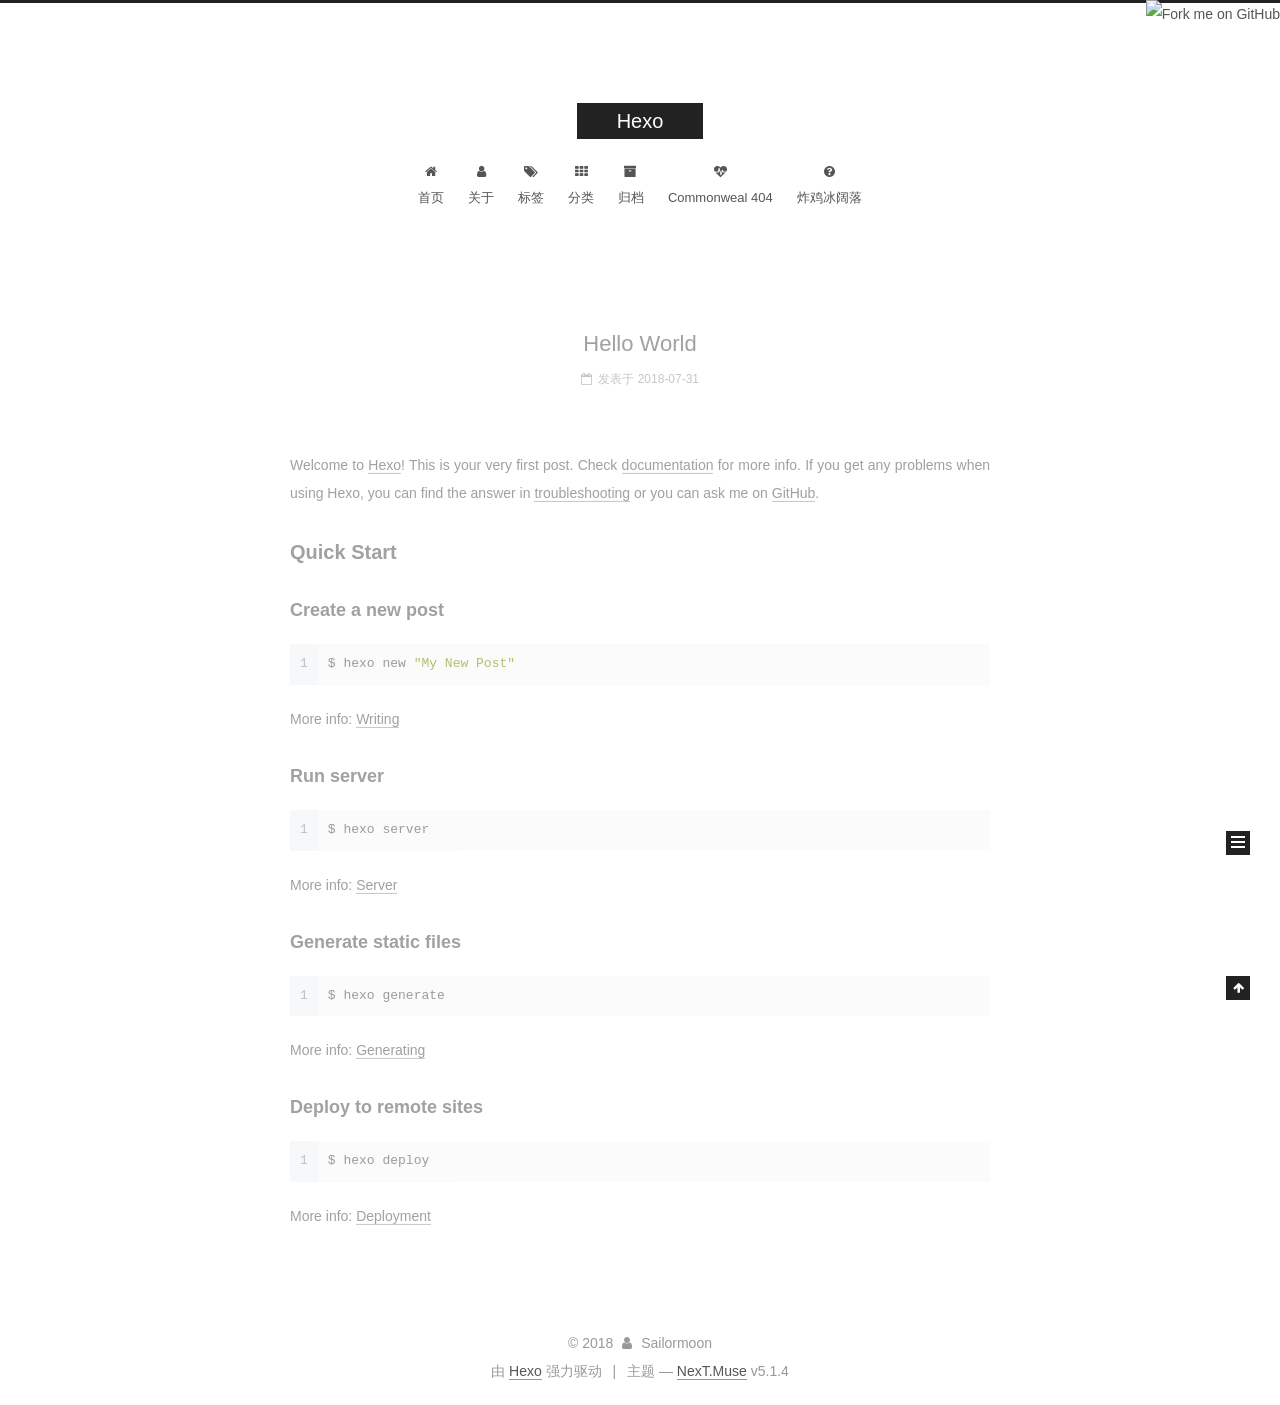
==== index.html @ 0d3f16ea "hexo deploy" ====
<!DOCTYPE html>



  


<html class="theme-next muse use-motion" lang="zh-Hans">
<head>
  <meta charset="UTF-8"/>
<meta http-equiv="X-UA-Compatible" content="IE=edge" />
<meta name="viewport" content="width=device-width, initial-scale=1, maximum-scale=1"/>
<meta name="theme-color" content="#222">









<meta http-equiv="Cache-Control" content="no-transform" />
<meta http-equiv="Cache-Control" content="no-siteapp" />
















  
  
  <link href="/lib/fancybox/source/jquery.fancybox.css?v=2.1.5" rel="stylesheet" type="text/css" />







<link href="/lib/font-awesome/css/font-awesome.min.css?v=4.6.2" rel="stylesheet" type="text/css" />

<link href="/css/main.css?v=5.1.4" rel="stylesheet" type="text/css" />


  <link rel="apple-touch-icon" sizes="180x180" href="/images/apple-touch-icon-next.png?v=5.1.4">


  <link rel="icon" type="image/png" sizes="32x32" href="/images/favicon-32x32-next.png?v=5.1.4">


  <link rel="icon" type="image/png" sizes="16x16" href="/images/favicon-16x16-next.png?v=5.1.4">


  <link rel="mask-icon" href="/images/logo.svg?v=5.1.4" color="#222">





  <meta name="keywords" content="Hexo, NexT" />










<meta property="og:type" content="website">
<meta property="og:title" content="Hexo">
<meta property="og:url" content="http://yoursite.com/index.html">
<meta property="og:site_name" content="Hexo">
<meta property="og:locale" content="zh-Hans">
<meta name="twitter:card" content="summary">
<meta name="twitter:title" content="Hexo">



<script type="text/javascript" id="hexo.configurations">
  var NexT = window.NexT || {};
  var CONFIG = {
    root: '/',
    scheme: 'Muse',
    version: '5.1.4',
    sidebar: {"position":"right","display":"post","offset":12,"b2t":false,"scrollpercent":false,"onmobile":false},
    fancybox: true,
    tabs: true,
    motion: {"enable":true,"async":false,"transition":{"post_block":"fadeIn","post_header":"slideDownIn","post_body":"slideDownIn","coll_header":"slideLeftIn","sidebar":"slideUpIn"}},
    duoshuo: {
      userId: '0',
      author: '博主'
    },
    algolia: {
      applicationID: '',
      apiKey: '',
      indexName: '',
      hits: {"per_page":10},
      labels: {"input_placeholder":"Search for Posts","hits_empty":"We didn't find any results for the search: ${query}","hits_stats":"${hits} results found in ${time} ms"}
    }
  };
</script>



  <link rel="canonical" href="http://yoursite.com/"/>





  <title>Hexo</title>
  








</head>

<body itemscope itemtype="http://schema.org/WebPage" lang="zh-Hans">

  
  
    
  

  <div class="container sidebar-position-right 
  page-home">
    <div class="headband"></div>
	<a href="Sailormoonin.github.io"><img style="position: absolute; top: 0; right: 0; border: 0;" 
	src="https://s3.amazonaws.com/github/ribbons/forkme_right_red_aa0000.png" alt="Fork me on GitHub"></a>

    <header id="header" class="header" itemscope itemtype="http://schema.org/WPHeader">
      <div class="header-inner"><div class="site-brand-wrapper">
  <div class="site-meta ">
    

    <div class="custom-logo-site-title">
      <a href="/"  class="brand" rel="start">
        <span class="logo-line-before"><i></i></span>
        <span class="site-title">Hexo</span>
        <span class="logo-line-after"><i></i></span>
      </a>
    </div>
      
        <p class="site-subtitle"></p>
      
  </div>

  <div class="site-nav-toggle">
    <button>
      <span class="btn-bar"></span>
      <span class="btn-bar"></span>
      <span class="btn-bar"></span>
    </button>
  </div>
</div>

<nav class="site-nav">
  

  
    <ul id="menu" class="menu">
      
        
        <li class="menu-item menu-item-home">
          <a href="/" rel="section">
            
              <i class="menu-item-icon fa fa-fw fa-home"></i> <br />
            
            首页
          </a>
        </li>
      
        
        <li class="menu-item menu-item-about">
          <a href="/about/" rel="section">
            
              <i class="menu-item-icon fa fa-fw fa-user"></i> <br />
            
            关于
          </a>
        </li>
      
        
        <li class="menu-item menu-item-tags">
          <a href="/tags/" rel="section">
            
              <i class="menu-item-icon fa fa-fw fa-tags"></i> <br />
            
            标签
          </a>
        </li>
      
        
        <li class="menu-item menu-item-categories">
          <a href="/categories/" rel="section">
            
              <i class="menu-item-icon fa fa-fw fa-th"></i> <br />
            
            分类
          </a>
        </li>
      
        
        <li class="menu-item menu-item-archives">
          <a href="/archives/" rel="section">
            
              <i class="menu-item-icon fa fa-fw fa-archive"></i> <br />
            
            归档
          </a>
        </li>
      
        
        <li class="menu-item menu-item-commonweal">
          <a href="/404/" rel="section">
            
              <i class="menu-item-icon fa fa-fw fa-heartbeat"></i> <br />
            
            Commonweal 404
          </a>
        </li>
      
        
        <li class="menu-item menu-item-something-fun">
          <a href="/something fun" rel="section">
            
              <i class="menu-item-icon fa fa-fw fa-question-circle"></i> <br />
            
            炸鸡冰阔落
          </a>
        </li>
      

      
    </ul>
  

  
</nav>



 </div>
    </header>

    <main id="main" class="main">
      <div class="main-inner">
        <div class="content-wrap">
          <div id="content" class="content">
            
  <section id="posts" class="posts-expand">
    
      

  

  
  
  

  <article class="post post-type-normal" itemscope itemtype="http://schema.org/Article">
  
  
  
  <div class="post-block">
    <link itemprop="mainEntityOfPage" href="http://yoursite.com/2018/07/31/hello-world/">

    <span hidden itemprop="author" itemscope itemtype="http://schema.org/Person">
      <meta itemprop="name" content="Sailormoon">
      <meta itemprop="description" content="">
      <meta itemprop="image" content="/images/20180731161547.jpg">
    </span>

    <span hidden itemprop="publisher" itemscope itemtype="http://schema.org/Organization">
      <meta itemprop="name" content="Hexo">
    </span>

    
      <header class="post-header">

        
        
          <h1 class="post-title" itemprop="name headline">
                
                <a class="post-title-link" href="/2018/07/31/hello-world/" itemprop="url">Hello World</a></h1>
        

        <div class="post-meta">
          <span class="post-time">
            
              <span class="post-meta-item-icon">
                <i class="fa fa-calendar-o"></i>
              </span>
              
                <span class="post-meta-item-text">发表于</span>
              
              <time title="创建于" itemprop="dateCreated datePublished" datetime="2018-07-31T10:09:11+08:00">
                2018-07-31
              </time>
            

            

            
          </span>

          

          
            
          

          
          

          

          

          

        </div>
      </header>
    

    
    
    
    <div class="post-body" itemprop="articleBody">

      
      

      
        
          
            <p>Welcome to <a href="https://hexo.io/" target="_blank" rel="noopener">Hexo</a>! This is your very first post. Check <a href="https://hexo.io/docs/" target="_blank" rel="noopener">documentation</a> for more info. If you get any problems when using Hexo, you can find the answer in <a href="https://hexo.io/docs/troubleshooting.html" target="_blank" rel="noopener">troubleshooting</a> or you can ask me on <a href="https://github.com/hexojs/hexo/issues" target="_blank" rel="noopener">GitHub</a>.</p>
<h2 id="Quick-Start"><a href="#Quick-Start" class="headerlink" title="Quick Start"></a>Quick Start</h2><h3 id="Create-a-new-post"><a href="#Create-a-new-post" class="headerlink" title="Create a new post"></a>Create a new post</h3><figure class="highlight bash"><table><tr><td class="gutter"><pre><span class="line">1</span><br></pre></td><td class="code"><pre><span class="line">$ hexo new <span class="string">"My New Post"</span></span><br></pre></td></tr></table></figure>
<p>More info: <a href="https://hexo.io/docs/writing.html" target="_blank" rel="noopener">Writing</a></p>
<h3 id="Run-server"><a href="#Run-server" class="headerlink" title="Run server"></a>Run server</h3><figure class="highlight bash"><table><tr><td class="gutter"><pre><span class="line">1</span><br></pre></td><td class="code"><pre><span class="line">$ hexo server</span><br></pre></td></tr></table></figure>
<p>More info: <a href="https://hexo.io/docs/server.html" target="_blank" rel="noopener">Server</a></p>
<h3 id="Generate-static-files"><a href="#Generate-static-files" class="headerlink" title="Generate static files"></a>Generate static files</h3><figure class="highlight bash"><table><tr><td class="gutter"><pre><span class="line">1</span><br></pre></td><td class="code"><pre><span class="line">$ hexo generate</span><br></pre></td></tr></table></figure>
<p>More info: <a href="https://hexo.io/docs/generating.html" target="_blank" rel="noopener">Generating</a></p>
<h3 id="Deploy-to-remote-sites"><a href="#Deploy-to-remote-sites" class="headerlink" title="Deploy to remote sites"></a>Deploy to remote sites</h3><figure class="highlight bash"><table><tr><td class="gutter"><pre><span class="line">1</span><br></pre></td><td class="code"><pre><span class="line">$ hexo deploy</span><br></pre></td></tr></table></figure>
<p>More info: <a href="https://hexo.io/docs/deployment.html" target="_blank" rel="noopener">Deployment</a></p>

          
        
      
    </div>
    
    
    

    

    

    

    <footer class="post-footer">
      

      

      

      
      
        <div class="post-eof"></div>
      
    </footer>
  </div>
  
  
  
  </article>


    
  </section>

  


          </div>
          


          

        </div>
        
          
  
  <div class="sidebar-toggle">
    <div class="sidebar-toggle-line-wrap">
      <span class="sidebar-toggle-line sidebar-toggle-line-first"></span>
      <span class="sidebar-toggle-line sidebar-toggle-line-middle"></span>
      <span class="sidebar-toggle-line sidebar-toggle-line-last"></span>
    </div>
  </div>

  <aside id="sidebar" class="sidebar">
    
    <div class="sidebar-inner">

      

      

      <section class="site-overview-wrap sidebar-panel sidebar-panel-active">
        <div class="site-overview">
          <div class="site-author motion-element" itemprop="author" itemscope itemtype="http://schema.org/Person">
            
              <img class="site-author-image" itemprop="image"
                src="/images/20180731161547.jpg"
                alt="Sailormoon" />
            
              <p class="site-author-name" itemprop="name">Sailormoon</p>
              <p class="site-description motion-element" itemprop="description"></p>
          </div>

          <nav class="site-state motion-element">

            
              <div class="site-state-item site-state-posts">
              
                <a href="/archives/">
              
                  <span class="site-state-item-count">1</span>
                  <span class="site-state-item-name">日志</span>
                </a>
              </div>
            

            

            

          </nav>

          

          

          
          

          
          

          

        </div>
      </section>

      

      

    </div>
  </aside>


        
      </div>
    </main>

    <footer id="footer" class="footer">
      <div class="footer-inner">
        <div class="copyright">&copy; <span itemprop="copyrightYear">2018</span>
  <span class="with-love">
    <i class="fa fa-user"></i>
  </span>
  <span class="author" itemprop="copyrightHolder">Sailormoon</span>

  
</div>


  <div class="powered-by">由 <a class="theme-link" target="_blank" href="https://hexo.io">Hexo</a> 强力驱动</div>



  <span class="post-meta-divider">|</span>



  <div class="theme-info">主题 &mdash; <a class="theme-link" target="_blank" href="https://github.com/iissnan/hexo-theme-next">NexT.Muse</a> v5.1.4</div>




        







        
      </div>
    </footer>

    
      <div class="back-to-top">
        <i class="fa fa-arrow-up"></i>
        
      </div>
    

    

  </div>

  

<script type="text/javascript">
  if (Object.prototype.toString.call(window.Promise) !== '[object Function]') {
    window.Promise = null;
  }
</script>









  












  
  
    <script type="text/javascript" src="/lib/jquery/index.js?v=2.1.3"></script>
  

  
  
    <script type="text/javascript" src="/lib/fastclick/lib/fastclick.min.js?v=1.0.6"></script>
  

  
  
    <script type="text/javascript" src="/lib/jquery_lazyload/jquery.lazyload.js?v=1.9.7"></script>
  

  
  
    <script type="text/javascript" src="/lib/velocity/velocity.min.js?v=1.2.1"></script>
  

  
  
    <script type="text/javascript" src="/lib/velocity/velocity.ui.min.js?v=1.2.1"></script>
  

  
  
    <script type="text/javascript" src="/lib/fancybox/source/jquery.fancybox.pack.js?v=2.1.5"></script>
  


  


  <script type="text/javascript" src="/js/src/utils.js?v=5.1.4"></script>

  <script type="text/javascript" src="/js/src/motion.js?v=5.1.4"></script>



  
  

  

  


  <script type="text/javascript" src="/js/src/bootstrap.js?v=5.1.4"></script>



  


  




	





  





  












  





  

  

  

  
  

  

  

  

</body>
</html>
---- css/main.css ----
/* normalize.css v3.0.2 | MIT License | git.io/normalize */
html {
  font-family: sans-serif; /* 1 */
  -ms-text-size-adjust: 100%; /* 2 */
  -webkit-text-size-adjust: 100%; /* 2 */
}
body {
  margin: 0;
}
article,
aside,
details,
figcaption,
figure,
footer,
header,
hgroup,
main,
menu,
nav,
section,
summary {
  display: block;
}
audio,
canvas,
progress,
video {
  display: inline-block; /* 1 */
  vertical-align: baseline; /* 2 */
}
audio:not([controls]) {
  display: none;
  height: 0;
}
[hidden],
template {
  display: none;
}
a {
  background-color: transparent;
}
a:active,
a:hover {
  outline: 0;
}
abbr[title] {
  border-bottom: 1px dotted;
}
b,
strong {
  font-weight: bold;
}
dfn {
  font-style: italic;
}
h1 {
  font-size: 2em;
  margin: 0.67em 0;
}
mark {
  background: #ff0;
  color: #000;
}
small {
  font-size: 80%;
}
sub,
sup {
  font-size: 75%;
  line-height: 0;
  position: relative;
  vertical-align: baseline;
}
sup {
  top: -0.5em;
}
sub {
  bottom: -0.25em;
}
img {
  border: 0;
}
svg:not(:root) {
  overflow: hidden;
}
figure {
  margin: 1em 40px;
}
hr {
  -moz-box-sizing: content-box;
  box-sizing: content-box;
  height: 0;
}
pre {
  overflow: auto;
}
code,
kbd,
pre,
samp {
  font-family: monospace, monospace;
  font-size: 1em;
}
button,
input,
optgroup,
select,
textarea {
  color: inherit; /* 1 */
  font: inherit; /* 2 */
  margin: 0; /* 3 */
}
button {
  overflow: visible;
}
button,
select {
  text-transform: none;
}
button,
html input[type="button"],
input[type="reset"],
input[type="submit"] {
  -webkit-appearance: button; /* 2 */
  cursor: pointer; /* 3 */
}
button[disabled],
html input[disabled] {
  cursor: default;
}
button::-moz-focus-inner,
input::-moz-focus-inner {
  border: 0;
  padding: 0;
}
input {
  line-height: normal;
}
input[type="checkbox"],
input[type="radio"] {
  box-sizing: border-box; /* 1 */
  padding: 0; /* 2 */
}
input[type="number"]::-webkit-inner-spin-button,
input[type="number"]::-webkit-outer-spin-button {
  height: auto;
}
input[type="search"] {
  -webkit-appearance: textfield; /* 1 */
  -moz-box-sizing: content-box;
  -webkit-box-sizing: content-box; /* 2 */
  box-sizing: content-box;
}
input[type="search"]::-webkit-search-cancel-button,
input[type="search"]::-webkit-search-decoration {
  -webkit-appearance: none;
}
fieldset {
  border: 1px solid #c0c0c0;
  margin: 0 2px;
  padding: 0.35em 0.625em 0.75em;
}
legend {
  border: 0; /* 1 */
  padding: 0; /* 2 */
}
textarea {
  overflow: auto;
}
optgroup {
  font-weight: bold;
}
table {
  border-collapse: collapse;
  border-spacing: 0;
}
td,
th {
  padding: 0;
}
::selection {
  background: #262a30;
  color: #fff;
}
body {
  position: relative;
  font-family: 'Lato', "PingFang SC", "Microsoft YaHei", sans-serif;
  font-size: 14px;
  line-height: 2;
  color: #555;
  background: #fff;
}
@media (max-width: 767px) {
  body {
    padding-right: 0 !important;
  }
}
@media (min-width: 768px) and (max-width: 991px) {
  body {
    padding-right: 0 !important;
  }
}
@media (min-width: 1600px) {
  body {
    font-size: 16px;
  }
}
h1,
h2,
h3,
h4,
h5,
h6 {
  margin: 0;
  padding: 0;
  font-weight: bold;
  line-height: 1.5;
  font-family: 'Lato', "PingFang SC", "Microsoft YaHei", sans-serif;
}
h2,
h3,
h4,
h5,
h6 {
  margin: 20px 0 15px;
}
h1 {
  font-size: 22px;
}
@media (max-width: 767px) {
  h1 {
    font-size: 18px;
  }
}
h2 {
  font-size: 20px;
}
@media (max-width: 767px) {
  h2 {
    font-size: 16px;
  }
}
h3 {
  font-size: 18px;
}
@media (max-width: 767px) {
  h3 {
    font-size: 14px;
  }
}
h4 {
  font-size: 16px;
}
@media (max-width: 767px) {
  h4 {
    font-size: 12px;
  }
}
h5 {
  font-size: 14px;
}
@media (max-width: 767px) {
  h5 {
    font-size: 10px;
  }
}
h6 {
  font-size: 12px;
}
@media (max-width: 767px) {
  h6 {
    font-size: 8px;
  }
}
p {
  margin: 0 0 20px 0;
}
a {
  color: #555;
  text-decoration: none;
  outline: none;
  border-bottom: 1px solid #999;
  word-wrap: break-word;
}
a:hover {
  color: #222;
  border-bottom-color: #222;
}
blockquote {
  margin: 0;
  padding: 0;
}
img {
  display: block;
  margin: auto;
  max-width: 100%;
  height: auto;
}
hr {
  margin: 40px 0;
  height: 3px;
  border: none;
  background-color: #ddd;
  background-image: repeating-linear-gradient(-45deg, #fff, #fff 4px, transparent 4px, transparent 8px);
}
blockquote {
  padding: 0 15px;
  color: #666;
  border-left: 4px solid #ddd;
}
blockquote cite::before {
  content: "-";
  padding: 0 5px;
}
dt {
  font-weight: 700;
}
dd {
  margin: 0;
  padding: 0;
}
kbd {
  border: 1px solid #ccc;
  border-radius: 0.2em;
  box-shadow: 0.1em 0.1em 0.2em rgba(0,0,0,0.1);
  background-color: #f9f9f9;
  font-family: inherit;
  background-image: -webkit-linear-gradient(top, #eee, #fff, #eee);
  padding: 0.1em 0.3em;
  white-space: nowrap;
}
.text-left {
  text-align: left;
}
.text-center {
  text-align: center;
}
.text-right {
  text-align: right;
}
.text-justify {
  text-align: justify;
}
.text-nowrap {
  white-space: nowrap;
}
.text-lowercase {
  text-transform: lowercase;
}
.text-uppercase {
  text-transform: uppercase;
}
.text-capitalize {
  text-transform: capitalize;
}
.center-block {
  display: block;
  margin-left: auto;
  margin-right: auto;
}
.clearfix:before,
.clearfix:after {
  content: " ";
  display: table;
}
.clearfix:after {
  clear: both;
}
.pullquote {
  width: 45%;
}
.pullquote.left {
  float: left;
  margin-left: 5px;
  margin-right: 10px;
}
.pullquote.right {
  float: right;
  margin-left: 10px;
  margin-right: 5px;
}
.affix.affix.affix {
  position: fixed;
}
.translation {
  margin-top: -20px;
  font-size: 14px;
  color: #999;
}
.scrollbar-measure {
  width: 100px;
  height: 100px;
  overflow: scroll;
  position: absolute;
  top: -9999px;
}
.use-motion .motion-element {
  opacity: 0;
}
table {
  margin: 20px 0;
  width: 100%;
  border-collapse: collapse;
  border-spacing: 0;
  border: 1px solid #ddd;
  font-size: 14px;
  table-layout: fixed;
  word-wrap: break-all;
}
table>tbody>tr:nth-of-type(odd) {
  background-color: #f9f9f9;
}
table>tbody>tr:hover {
  background-color: #f5f5f5;
}
caption,
th,
td {
  padding: 8px;
  text-align: left;
  vertical-align: middle;
  font-weight: normal;
}
th,
td {
  border-bottom: 3px solid #ddd;
  border-right: 1px solid #eee;
}
th {
  padding-bottom: 10px;
  font-weight: 700;
}
td {
  border-bottom-width: 1px;
}
html,
body {
  height: 100%;
}
.container {
  position: relative;
  min-height: 100%;
}
.header-inner {
  margin: 0 auto;
  padding: 100px 0 70px;
  width: 700px;
}
@media (min-width: 1600px) {
  .container .header-inner {
    width: 900px;
  }
}
.main {
  padding-bottom: 150px;
}
.main-inner {
  margin: 0 auto;
  width: 700px;
}
@media (min-width: 1600px) {
  .container .main-inner {
    width: 900px;
  }
}
.footer {
  position: absolute;
  left: 0;
  bottom: 0;
  width: 100%;
  min-height: 50px;
}
.footer-inner {
  box-sizing: border-box;
  margin: 20px auto;
  width: 700px;
}
@media (min-width: 1600px) {
  .container .footer-inner {
    width: 900px;
  }
}
pre,
.highlight {
  overflow: auto;
  margin: 20px 0;
  padding: 0;
  font-size: 13px;
  color: #4d4d4c;
  background: #f7f7f7;
  line-height: 1.6;
}
pre,
code {
  font-family: consolas, Menlo, "PingFang SC", "Microsoft YaHei", monospace;
}
code {
  padding: 2px 4px;
  word-wrap: break-word;
  color: #555;
  background: #eee;
  border-radius: 3px;
  font-size: 13px;
}
pre {
  padding: 10px;
}
pre code {
  padding: 0;
  color: #4d4d4c;
  background: none;
  text-shadow: none;
}
.highlight {
  border-radius: 1px;
}
.highlight pre {
  border: none;
  margin: 0;
  padding: 10px 0;
}
.highlight table {
  margin: 0;
  width: auto;
  border: none;
}
.highlight td {
  border: none;
  padding: 0;
}
.highlight figcaption {
  font-size: 1em;
  color: #4d4d4c;
  line-height: 1em;
  margin-bottom: 1em;
}
.highlight figcaption:before,
.highlight figcaption:after {
  content: " ";
  display: table;
}
.highlight figcaption:after {
  clear: both;
}
.highlight figcaption a {
  float: right;
  color: #4d4d4c;
}
.highlight figcaption a:hover {
  border-bottom-color: #4d4d4c;
}
.highlight .gutter pre {
  padding-left: 10px;
  padding-right: 10px;
  color: #869194;
  text-align: right;
  background-color: #eff2f3;
}
.highlight .code pre {
  width: 100%;
  padding-left: 10px;
  padding-right: 10px;
  background-color: #f7f7f7;
}
.highlight .line {
  height: 20px;
}
.gutter {
  -webkit-user-select: none;
  -moz-user-select: none;
  -ms-user-select: none;
  user-select: none;
}
.gist table {
  width: auto;
}
.gist table td {
  border: none;
}
pre .deletion {
  background: #fdd;
}
pre .addition {
  background: #dfd;
}
pre .meta {
  color: #8959a8;
}
pre .comment {
  color: #8e908c;
}
pre .variable,
pre .attribute,
pre .tag,
pre .regexp,
pre .ruby .constant,
pre .xml .tag .title,
pre .xml .pi,
pre .xml .doctype,
pre .html .doctype,
pre .css .id,
pre .css .class,
pre .css .pseudo {
  color: #c82829;
}
pre .number,
pre .preprocessor,
pre .built_in,
pre .literal,
pre .params,
pre .constant,
pre .command {
  color: #f5871f;
}
pre .ruby .class .title,
pre .css .rules .attribute,
pre .string,
pre .value,
pre .inheritance,
pre .header,
pre .ruby .symbol,
pre .xml .cdata,
pre .special,
pre .number,
pre .formula {
  color: #718c00;
}
pre .title,
pre .css .hexcolor {
  color: #3e999f;
}
pre .function,
pre .python .decorator,
pre .python .title,
pre .ruby .function .title,
pre .ruby .title .keyword,
pre .perl .sub,
pre .javascript .title,
pre .coffeescript .title {
  color: #4271ae;
}
pre .keyword,
pre .javascript .function {
  color: #8959a8;
}
.full-image.full-image.full-image.full-image {
  border: none;
  max-width: 100%;
  width: auto;
  margin: 20px auto 25px;
}
@media (min-width: 992px) {
  .full-image.full-image.full-image.full-image {
    max-width: none;
    width: 110%;
    margin: 25px -5%;
  }
}
.blockquote-center,
.page-home .post-type-quote blockquote,
.page-post-detail .post-type-quote blockquote {
  position: relative;
  margin: 40px 0;
  padding: 0;
  border-left: none;
  text-align: center;
}
.blockquote-center::before,
.page-home .post-type-quote blockquote::before,
.page-post-detail .post-type-quote blockquote::before,
.blockquote-center::after,
.page-home .post-type-quote blockquote::after,
.page-post-detail .post-type-quote blockquote::after {
  position: absolute;
  content: ' ';
  display: block;
  width: 100%;
  height: 24px;
  opacity: 0.2;
  background-repeat: no-repeat;
  background-position: 0 -6px;
  background-size: 22px 22px;
}
.blockquote-center::before,
.page-home .post-type-quote blockquote::before,
.page-post-detail .post-type-quote blockquote::before {
  top: -20px;
  background-image: url("../images/quote-l.svg");
  border-top: 1px solid #ccc;
}
.blockquote-center::after,
.page-home .post-type-quote blockquote::after,
.page-post-detail .post-type-quote blockquote::after {
  bottom: -20px;
  background-image: url("../images/quote-r.svg");
  border-bottom: 1px solid #ccc;
  background-position: 100% 8px;
}
.blockquote-center p,
.page-home .post-type-quote blockquote p,
.page-post-detail .post-type-quote blockquote p,
.blockquote-center div,
.page-home .post-type-quote blockquote div,
.page-post-detail .post-type-quote blockquote div {
  text-align: center;
}
.post .post-body .group-picture img {
  box-sizing: border-box;
  padding: 0 3px;
  border: none;
}
.post .group-picture-row {
  overflow: hidden;
  margin-top: 6px;
}
.post .group-picture-row:first-child {
  margin-top: 0;
}
.post .group-picture-column {
  float: left;
}
.page-post-detail .post-body .group-picture-column {
  float: none;
  margin-top: 10px;
  width: auto !important;
}
.page-post-detail .post-body .group-picture-column img {
  margin: 0 auto;
}
.page-archive .group-picture-container {
  overflow: hidden;
}
.page-archive .group-picture-row {
  float: left;
}
.page-archive .group-picture-row:first-child {
  margin-top: 6px;
}
.page-archive .group-picture-column {
  max-width: 150px;
  max-height: 150px;
}
.post-body .note {
  position: relative;
  padding: 15px;
  margin-bottom: 20px;
  border: 1px solid #eee;
  border-left-width: 5px;
  border-radius: 3px;
}
.post-body .note h2,
.post-body .note h3,
.post-body .note h4,
.post-body .note h5,
.post-body .note h6 {
  margin-top: 0;
  margin-bottom: 0;
  border-bottom: initial;
  padding-top: 0 !important;
}
.post-body .note p:first-child,
.post-body .note ul:first-child,
.post-body .note ol:first-child,
.post-body .note table:first-child,
.post-body .note pre:first-child,
.post-body .note blockquote:first-child {
  margin-top: 0;
}
.post-body .note p:last-child,
.post-body .note ul:last-child,
.post-body .note ol:last-child,
.post-body .note table:last-child,
.post-body .note pre:last-child,
.post-body .note blockquote:last-child {
  margin-bottom: 0;
}
.post-body .note.default {
  border-left-color: #777;
}
.post-body .note.default h2,
.post-body .note.default h3,
.post-body .note.default h4,
.post-body .note.default h5,
.post-body .note.default h6 {
  color: #777;
}
.post-body .note.primary {
  border-left-color: #6f42c1;
}
.post-body .note.primary h2,
.post-body .note.primary h3,
.post-body .note.primary h4,
.post-body .note.primary h5,
.post-body .note.primary h6 {
  color: #6f42c1;
}
.post-body .note.info {
  border-left-color: #428bca;
}
.post-body .note.info h2,
.post-body .note.info h3,
.post-body .note.info h4,
.post-body .note.info h5,
.post-body .note.info h6 {
  color: #428bca;
}
.post-body .note.success {
  border-left-color: #5cb85c;
}
.post-body .note.success h2,
.post-body .note.success h3,
.post-body .note.success h4,
.post-body .note.success h5,
.post-body .note.success h6 {
  color: #5cb85c;
}
.post-body .note.warning {
  border-left-color: #f0ad4e;
}
.post-body .note.warning h2,
.post-body .note.warning h3,
.post-body .note.warning h4,
.post-body .note.warning h5,
.post-body .note.warning h6 {
  color: #f0ad4e;
}
.post-body .note.danger {
  border-left-color: #d9534f;
}
.post-body .note.danger h2,
.post-body .note.danger h3,
.post-body .note.danger h4,
.post-body .note.danger h5,
.post-body .note.danger h6 {
  color: #d9534f;
}
.post-body .label {
  display: inline;
  padding: 0 2px;
  white-space: nowrap;
}
.post-body .label.default {
  background-color: #f0f0f0;
}
.post-body .label.primary {
  background-color: #efe6f7;
}
.post-body .label.info {
  background-color: #e5f2f8;
}
.post-body .label.success {
  background-color: #e7f4e9;
}
.post-body .label.warning {
  background-color: #fcf6e1;
}
.post-body .label.danger {
  background-color: #fae8eb;
}
.post-body .tabs {
  position: relative;
  display: block;
  margin-bottom: 20px;
  padding-top: 10px;
}
.post-body .tabs ul.nav-tabs {
  margin: 0;
  padding: 0;
  display: flex;
  margin-bottom: -1px;
}
@media (max-width: 413px) {
  .post-body .tabs ul.nav-tabs {
    display: block;
    margin-bottom: 5px;
  }
}
.post-body .tabs ul.nav-tabs li.tab {
  list-style-type: none !important;
  margin: 0 0.25em 0 0;
  border-top: 3px solid transparent;
  border-left: 1px solid transparent;
  border-right: 1px solid transparent;
}
@media (max-width: 413px) {
  .post-body .tabs ul.nav-tabs li.tab {
    margin: initial;
    border-top: 1px solid transparent;
    border-left: 3px solid transparent;
    border-right: 1px solid transparent;
    border-bottom: 1px solid transparent;
  }
}
.post-body .tabs ul.nav-tabs li.tab a {
  outline: 0;
  border-bottom: initial;
  display: block;
  line-height: 1.8em;
  padding: 0.25em 0.75em;
  transition-duration: 0.2s;
  transition-timing-function: ease-out;
  transition-delay: 0s;
}
.post-body .tabs ul.nav-tabs li.tab a i {
  width: 1.285714285714286em;
}
.post-body .tabs ul.nav-tabs li.tab.active {
  border-top: 3px solid #fc6423;
  border-left: 1px solid #ddd;
  border-right: 1px solid #ddd;
  background-color: #fff;
}
@media (max-width: 413px) {
  .post-body .tabs ul.nav-tabs li.tab.active {
    border-top: 1px solid #ddd;
    border-left: 3px solid #fc6423;
    border-right: 1px solid #ddd;
    border-bottom: 1px solid #ddd;
  }
}
.post-body .tabs ul.nav-tabs li.tab.active a {
  cursor: default;
  color: #555;
}
.post-body .tabs .tab-content {
  background-color: #fff;
}
.post-body .tabs .tab-content .tab-pane {
  border: 1px solid #ddd;
  padding: 20px 20px 0 20px;
}
.post-body .tabs .tab-content .tab-pane:not(.active) {
  display: none !important;
}
.post-body .tabs .tab-content .tab-pane.active {
  display: block !important;
}
.btn {
  display: inline-block;
  padding: 0 20px;
  font-size: 14px;
  color: #fff;
  background: #222;
  border: 2px solid #222;
  text-decoration: none;
  border-radius: 0;
  transition-property: background-color;
  transition-duration: 0.2s;
  transition-timing-function: ease-in-out;
  transition-delay: 0s;
  line-height: 2;
}
.btn:hover {
  border-color: #222;
  color: #222;
  background: #fff;
}
.btn +.btn {
  margin: 0 0 8px 8px;
}
.btn .fa-fw {
  width: 1.285714285714286em;
  text-align: left;
}
.btn-bar {
  display: block;
  width: 22px;
  height: 2px;
  background: #555;
  border-radius: 1px;
}
.btn-bar+.btn-bar {
  margin-top: 4px;
}
.pagination {
  margin: 120px 0 40px;
  text-align: center;
  border-top: 1px solid #eee;
}
.page-number-basic,
.pagination .prev,
.pagination .next,
.pagination .page-number,
.pagination .space {
  display: inline-block;
  position: relative;
  top: -1px;
  margin: 0 10px;
  padding: 0 11px;
}
@media (max-width: 767px) {
  .page-number-basic,
  .pagination .prev,
  .pagination .next,
  .pagination .page-number,
  .pagination .space {
    margin: 0 5px;
  }
}
.pagination .prev,
.pagination .next,
.pagination .page-number {
  border-bottom: 0;
  border-top: 1px solid #eee;
  transition-property: border-color;
  transition-duration: 0.2s;
  transition-timing-function: ease-in-out;
  transition-delay: 0s;
}
.pagination .prev:hover,
.pagination .next:hover,
.pagination .page-number:hover {
  border-top-color: #222;
}
.pagination .space {
  padding: 0;
  margin: 0;
}
.pagination .prev {
  margin-left: 0;
}
.pagination .next {
  margin-right: 0;
}
.pagination .page-number.current {
  color: #fff;
  background: #ccc;
  border-top-color: #ccc;
}
@media (max-width: 767px) {
  .pagination {
    border-top: none;
  }
  .pagination .prev,
  .pagination .next,
  .pagination .page-number {
    margin-bottom: 10px;
    border-top: 0;
    border-bottom: 1px solid #eee;
    padding: 0 10px;
  }
  .pagination .prev:hover,
  .pagination .next:hover,
  .pagination .page-number:hover {
    border-bottom-color: #222;
  }
}
.comments {
  margin: 60px 20px 0;
}
.tag-cloud {
  text-align: center;
}
.tag-cloud a {
  display: inline-block;
  margin: 10px;
}
.back-to-top {
  box-sizing: border-box;
  position: fixed;
  bottom: -100px;
  right: 30px;
  z-index: 1050;
  padding: 0 6px;
  width: 24px;
  background: #222;
  font-size: 12px;
  opacity: 1;
  color: #fff;
  cursor: pointer;
  text-align: center;
  -webkit-transform: translateZ(0);
  transition-property: bottom;
  transition-duration: 0.2s;
  transition-timing-function: ease-in-out;
  transition-delay: 0s;
}
@media (min-width: 768px) and (max-width: 991px) {
  .back-to-top {
    display: none !important;
  }
}
@media (max-width: 767px) {
  .back-to-top {
    display: none !important;
  }
}
.back-to-top.back-to-top-on {
  bottom: 19px;
}
.header {
  background: transparent;
}
.header-inner {
  position: relative;
}
.headband {
  height: 3px;
  background: #222;
}
.site-meta {
  margin: 0;
  text-align: center;
}
@media (max-width: 767px) {
  .site-meta {
    text-align: center;
  }
}
.brand {
  position: relative;
  display: inline-block;
  padding: 0 40px;
  color: #fff;
  background: #222;
  border-bottom: none;
}
.brand:hover {
  color: #fff;
}
.logo {
  display: inline-block;
  margin-right: 5px;
  line-height: 36px;
  vertical-align: top;
}
.site-title {
  display: inline-block;
  vertical-align: top;
  line-height: 36px;
  font-size: 20px;
  font-weight: normal;
  font-family: 'Lato', "PingFang SC", "Microsoft YaHei", sans-serif;
}
.site-subtitle {
  margin-top: 10px;
  font-size: 13px;
  color: #999;
}
.use-motion .brand {
  opacity: 0;
}
.use-motion .logo,
.use-motion .site-title,
.use-motion .site-subtitle {
  opacity: 0;
  position: relative;
  top: -10px;
}
.site-nav-toggle {
  display: none;
  position: absolute;
  top: 10px;
  left: 10px;
}
@media (max-width: 767px) {
  .site-nav-toggle {
    display: block;
  }
}
.site-nav-toggle button {
  margin-top: 2px;
  padding: 9px 10px;
  background: transparent;
  border: none;
}
@media (max-width: 767px) {
  .site-nav {
    display: none;
    margin: 0 -10px;
    padding: 0 10px;
    clear: both;
    border-top: 1px solid #ddd;
  }
}
@media (min-width: 768px) and (max-width: 991px) {
  .site-nav {
    display: block !important;
  }
}
@media (min-width: 992px) {
  .site-nav {
    display: block !important;
  }
}
.menu {
  margin-top: 20px;
  padding-left: 0;
  text-align: center;
}
.menu .menu-item {
  display: inline-block;
  margin: 0 10px;
  list-style: none;
}
@media screen and (max-width: 767px) {
  .menu .menu-item {
    margin-top: 10px;
  }
}
.menu .menu-item a {
  display: block;
  font-size: 13px;
  line-height: inherit;
  border-bottom: 1px solid transparent;
  transition-property: border-color;
  transition-duration: 0.2s;
  transition-timing-function: ease-in-out;
  transition-delay: 0s;
}
.menu .menu-item a:hover {
  border-bottom-color: #222;
}
.menu .menu-item .fa {
  margin-right: 5px;
}
.use-motion .menu-item {
  opacity: 0;
}
.post-body {
  font-family: 'Lato', "PingFang SC", "Microsoft YaHei", sans-serif;
}
@media (max-width: 767px) {
  .post-body {
    word-break: break-word;
  }
}
.post-body .fancybox img {
  display: block !important;
  margin: 0 auto;
  cursor: pointer;
  cursor: zoom-in;
  cursor: -webkit-zoom-in;
}
.post-body .image-caption,
.post-body .figure .caption {
  margin: -20px auto 15px;
  text-align: center;
  font-size: 14px;
  color: #999;
  font-weight: bold;
  line-height: 1;
}
.post-sticky-flag {
  display: inline-block;
  font-size: 16px;
  -ms-transform: rotate(30deg);
  -webkit-transform: rotate(30deg);
  -moz-transform: rotate(30deg);
  -ms-transform: rotate(30deg);
  -o-transform: rotate(30deg);
  transform: rotate(30deg);
}
.use-motion .post-block,
.use-motion .pagination,
.use-motion .comments {
  opacity: 0;
}
.use-motion .post-header {
  opacity: 0;
}
.use-motion .post-body {
  opacity: 0;
}
.use-motion .collection-title {
  opacity: 0;
}
.posts-expand {
  padding-top: 40px;
}
@media (max-width: 767px) {
  .posts-expand {
    margin: 0 20px;
  }
  .post-body pre .gutter pre {
    padding-right: 10px;
  }
  .post-body .highlight {
    margin-left: 0px;
    margin-right: 0px;
    padding: 0;
  }
  .post-body .highlight .gutter pre {
    padding-right: 10px;
  }
}
@media (min-width: 992px) {
  .posts-expand .post-body {
    text-align: justify;
  }
}
.posts-expand .post-body h2,
.posts-expand .post-body h3,
.posts-expand .post-body h4,
.posts-expand .post-body h5,
.posts-expand .post-body h6 {
  padding-top: 10px;
}
.posts-expand .post-body h2 .header-anchor,
.posts-expand .post-body h3 .header-anchor,
.posts-expand .post-body h4 .header-anchor,
.posts-expand .post-body h5 .header-anchor,
.posts-expand .post-body h6 .header-anchor {
  float: right;
  margin-left: 10px;
  color: #ccc;
  border-bottom-style: none;
  visibility: hidden;
}
.posts-expand .post-body h2 .header-anchor:hover,
.posts-expand .post-body h3 .header-anchor:hover,
.posts-expand .post-body h4 .header-anchor:hover,
.posts-expand .post-body h5 .header-anchor:hover,
.posts-expand .post-body h6 .header-anchor:hover {
  color: inherit;
}
.posts-expand .post-body h2:hover .header-anchor,
.posts-expand .post-body h3:hover .header-anchor,
.posts-expand .post-body h4:hover .header-anchor,
.posts-expand .post-body h5:hover .header-anchor,
.posts-expand .post-body h6:hover .header-anchor {
  visibility: visible;
}
.posts-expand .post-body ul li {
  list-style: circle;
}
.posts-expand .post-body img {
  box-sizing: border-box;
  margin: auto;
  padding: 3px;
  border: 1px solid #ddd;
}
.posts-expand .post-body .fancybox img {
  margin: 0 auto 25px;
}
@media (max-width: 767px) {
  .posts-collapse {
    margin: 0 20px;
  }
  .posts-collapse .post-title,
  .posts-collapse .post-meta {
    display: block;
    width: auto;
    text-align: left;
  }
}
.posts-collapse {
  position: relative;
  z-index: 1010;
  margin-left: 55px;
}
.posts-collapse::after {
  content: " ";
  position: absolute;
  top: 20px;
  left: 0;
  margin-left: -2px;
  width: 4px;
  height: 100%;
  background: #f5f5f5;
  z-index: -1;
}
@media (max-width: 767px) {
  .posts-collapse {
    margin: 0 20px;
  }
}
.posts-collapse .collection-title {
  position: relative;
  margin: 60px 0;
}
.posts-collapse .collection-title h1,
.posts-collapse .collection-title h2 {
  margin-left: 20px;
}
.posts-collapse .collection-title small {
  color: #bbb;
  margin-left: 5px;
}
.posts-collapse .collection-title::before {
  content: " ";
  position: absolute;
  left: 0;
  top: 50%;
  margin-left: -4px;
  margin-top: -4px;
  width: 8px;
  height: 8px;
  background: #bbb;
  border-radius: 50%;
}
.posts-collapse .post {
  margin: 30px 0;
}
.posts-collapse .post-header {
  position: relative;
  transition-duration: 0.2s;
  transition-timing-function: ease-in-out;
  transition-delay: 0s;
  transition-property: border;
  border-bottom: 1px dashed #ccc;
}
.posts-collapse .post-header::before {
  content: " ";
  position: absolute;
  left: 0;
  top: 12px;
  width: 6px;
  height: 6px;
  margin-left: -4px;
  background: #bbb;
  border-radius: 50%;
  border: 1px solid #fff;
  transition-duration: 0.2s;
  transition-timing-function: ease-in-out;
  transition-delay: 0s;
  transition-property: background;
}
.posts-collapse .post-header:hover {
  border-bottom-color: #666;
}
.posts-collapse .post-header:hover::before {
  background: #222;
}
.posts-collapse .post-meta {
  position: absolute;
  font-size: 12px;
  left: 20px;
  top: 5px;
}
.posts-collapse .post-comments-count {
  display: none;
}
.posts-collapse .post-title {
  margin-left: 60px;
  font-size: 16px;
  font-weight: normal;
  line-height: inherit;
}
.posts-collapse .post-title::after {
  margin-left: 3px;
  opacity: 0.6;
}
.posts-collapse .post-title a {
  color: #666;
  border-bottom: none;
}
.page-home .post-type-quote .post-header,
.page-post-detail .post-type-quote .post-header,
.page-home .post-type-quote .post-tags,
.page-post-detail .post-type-quote .post-tags {
  display: none;
}
.posts-expand .post-title {
  text-align: center;
  word-break: break-word;
  font-weight: 400;
}
.posts-expand .post-title-link {
  display: inline-block;
  position: relative;
  color: #555;
  border-bottom: none;
  line-height: 1.2;
  vertical-align: top;
}
.posts-expand .post-title-link::before {
  content: "";
  position: absolute;
  width: 100%;
  height: 2px;
  bottom: 0;
  left: 0;
  background-color: #000;
  visibility: hidden;
  -webkit-transform: scaleX(0);
  -moz-transform: scaleX(0);
  -ms-transform: scaleX(0);
  -o-transform: scaleX(0);
  transform: scaleX(0);
  transition-duration: 0.2s;
  transition-timing-function: ease-in-out;
  transition-delay: 0s;
}
.posts-expand .post-title-link:hover::before {
  visibility: visible;
  -webkit-transform: scaleX(1);
  -moz-transform: scaleX(1);
  -ms-transform: scaleX(1);
  -o-transform: scaleX(1);
  transform: scaleX(1);
}
.posts-expand .post-title-link .fa {
  font-size: 16px;
}
.posts-expand .post-meta {
  margin: 3px 0 60px 0;
  color: #999;
  font-family: 'Lato', "PingFang SC", "Microsoft YaHei", sans-serif;
  font-size: 12px;
  text-align: center;
}
.posts-expand .post-meta .post-category-list {
  display: inline-block;
  margin: 0;
  padding: 3px;
}
.posts-expand .post-meta .post-category-list-link {
  color: #999;
}
.posts-expand .post-meta .post-description {
  font-size: 14px;
  margin-top: 2px;
}
.post-meta-divider {
  margin: 0 0.5em;
}
.post-meta-item-icon {
  margin-right: 3px;
}
@media (min-width: 768px) and (max-width: 991px) {
  .post-meta-item-icon {
    display: inline-block;
  }
}
@media (max-width: 767px) {
  .post-meta-item-icon {
    display: inline-block;
  }
}
@media (min-width: 768px) and (max-width: 991px) {
  .post-meta-item-text {
    display: none;
  }
}
@media (max-width: 767px) {
  .post-meta-item-text {
    display: none;
  }
}
@media (max-width: 767px) {
  .posts-expand .post-comments-count {
    display: none;
  }
}
.post-button {
  margin-top: 40px;
}
.posts-expand .post-tags {
  margin-top: 40px;
  text-align: center;
}
.posts-expand .post-tags a {
  display: inline-block;
  margin-right: 10px;
  font-size: 13px;
}
.post-nav {
  display: table;
  margin-top: 15px;
  width: 100%;
  border-top: 1px solid #eee;
}
.post-nav-divider {
  display: table-cell;
  width: 10%;
}
.post-nav-item {
  display: table-cell;
  padding: 10px 0 0 0;
  width: 45%;
  vertical-align: top;
}
.post-nav-item a {
  position: relative;
  display: block;
  line-height: 25px;
  font-size: 14px;
  color: #555;
  border-bottom: none;
}
.post-nav-item a:hover {
  color: #222;
  border-bottom: none;
}
.post-nav-item a:active {
  top: 2px;
}
.post-nav-item .fa {
  position: absolute;
  top: 8px;
  left: 0;
  font-size: 12px;
}
.post-nav-next a {
  padding-left: 15px;
}
.post-nav-prev {
  text-align: right;
}
.post-nav-prev a {
  padding-right: 15px;
}
.post-nav-prev .fa {
  right: 0;
  left: auto;
}
.posts-expand .post-eof {
  display: block;
  margin: 80px auto 60px;
  width: 8%;
  height: 1px;
  background: #ccc;
  text-align: center;
}
.post:last-child .post-eof.post-eof.post-eof {
  display: none;
}
.post-gallery {
  display: table;
  table-layout: fixed;
  width: 100%;
  border-collapse: separate;
}
.post-gallery-row {
  display: table-row;
}
.post-gallery .post-gallery-img {
  display: table-cell;
  text-align: center;
  vertical-align: middle;
  border: none;
}
.post-gallery .post-gallery-img img {
  max-width: 100%;
  max-height: 100%;
  border: none;
}
.fancybox-close,
.fancybox-close:hover {
  border: none;
}
.rtl.post-body p,
.rtl.post-body a,
.rtl.post-body h1,
.rtl.post-body h2,
.rtl.post-body h3,
.rtl.post-body h4,
.rtl.post-body h5,
.rtl.post-body h6,
.rtl.post-body li,
.rtl.post-body ul,
.rtl.post-body ol {
  direction: rtl;
  font-family: UKIJ Ekran;
}
.rtl.post-title {
  font-family: UKIJ Ekran;
}
.sidebar {
  position: fixed;
  right: 0;
  top: 0;
  bottom: 0;
  width: 0;
  z-index: 1040;
  box-shadow: inset 0 2px 6px #000;
  background: #222;
  -webkit-transform: translateZ(0);
}
.sidebar a {
  color: #999;
  border-bottom-color: #555;
}
.sidebar a:hover {
  color: #eee;
}
@media (min-width: 768px) and (max-width: 991px) {
  .sidebar {
    display: none !important;
  }
}
@media (max-width: 767px) {
  .sidebar {
    display: none !important;
  }
}
.sidebar-inner {
  position: relative;
  padding: 20px 10px;
  color: #999;
  text-align: center;
}
.site-overview-wrap {
  overflow: hidden;
}
.site-overview {
  overflow-y: auto;
  overflow-x: hidden;
}
.sidebar-toggle {
  position: fixed;
  right: 30px;
  bottom: 45px;
  width: 14px;
  height: 14px;
  padding: 5px;
  background: #222;
  line-height: 0;
  z-index: 1050;
  cursor: pointer;
  -webkit-transform: translateZ(0);
}
@media (min-width: 768px) and (max-width: 991px) {
  .sidebar-toggle {
    display: none !important;
  }
}
@media (max-width: 767px) {
  .sidebar-toggle {
    display: none !important;
  }
}
.sidebar-toggle-line {
  position: relative;
  display: inline-block;
  vertical-align: top;
  height: 2px;
  width: 100%;
  background: #fff;
  margin-top: 3px;
}
.sidebar-toggle-line:first-child {
  margin-top: 0;
}
.site-author-image {
  display: block;
  margin: 0 auto;
  padding: 2px;
  max-width: 96px;
  height: auto;
  border: 2px solid #333;
}
.site-author-name {
  margin: 5px 0 0;
  text-align: center;
  color: #f5f5f5;
  font-weight: normal;
}
.site-description {
  margin-top: 5px;
  text-align: center;
  font-size: 14px;
  color: #999;
}
.site-state {
  overflow: hidden;
  line-height: 1.4;
  white-space: nowrap;
  text-align: center;
}
.site-state-item {
  display: inline-block;
  padding: 0 15px;
  border-left: 1px solid #333;
}
.site-state-item:first-child {
  border-left: none;
}
.site-state-item a {
  border-bottom: none;
}
.site-state-item-count {
  display: block;
  text-align: center;
  color: inherit;
  font-weight: 600;
  font-size: 18px;
}
.site-state-item-name {
  font-size: 13px;
  color: inherit;
}
.feed-link {
  margin-top: 20px;
}
.feed-link a {
  display: inline-block;
  padding: 0 15px;
  color: #fc6423;
  border: 1px solid #fc6423;
  border-radius: 4px;
}
.feed-link a i {
  color: #fc6423;
  font-size: 14px;
}
.feed-link a:hover {
  color: #fff;
  background: #fc6423;
}
.feed-link a:hover i {
  color: #fff;
}
.links-of-author {
  margin-top: 20px;
}
.links-of-author a {
  display: inline-block;
  vertical-align: middle;
  margin-right: 10px;
  margin-bottom: 10px;
  border-bottom-color: #555;
  font-size: 13px;
}
.links-of-author a:before {
  display: inline-block;
  vertical-align: middle;
  margin-right: 3px;
  content: " ";
  width: 4px;
  height: 4px;
  border-radius: 50%;
  background: #8aff8c;
}
.links-of-blogroll {
  font-size: 13px;
}
.links-of-blogroll-title {
  margin-top: 20px;
  font-size: 14px;
  font-weight: 600;
}
.links-of-blogroll-list {
  margin: 0;
  padding: 0;
  list-style: none;
}
.links-of-blogroll-item {
  padding: 2px 10px;
}
.links-of-blogroll-item a {
  max-width: 280px;
  box-sizing: border-box;
  display: inline-block;
  overflow: hidden;
  white-space: nowrap;
  text-overflow: ellipsis;
}
.sidebar-nav {
  margin: 0 0 20px;
  padding-left: 0;
}
.sidebar-nav li {
  display: inline-block;
  cursor: pointer;
  border-bottom: 1px solid transparent;
  font-size: 14px;
  color: #555;
}
.sidebar-nav li:hover {
  color: #f5f5f5;
}
.page-post-detail .sidebar-nav-toc {
  padding: 0 5px;
}
.page-post-detail .sidebar-nav-overview {
  margin-left: 10px;
}
.sidebar-nav .sidebar-nav-active {
  color: #87daff;
  border-bottom-color: #87daff;
}
.sidebar-nav .sidebar-nav-active:hover {
  color: #87daff;
}
.sidebar-panel {
  display: none;
}
.sidebar-panel-active {
  display: block;
}
.post-toc-empty {
  font-size: 14px;
  color: #666;
}
.post-toc-wrap {
  overflow: hidden;
}
.post-toc {
  overflow: auto;
}
.post-toc ol {
  margin: 0;
  padding: 0 2px 5px 10px;
  text-align: left;
  list-style: none;
  font-size: 14px;
}
.post-toc ol > ol {
  padding-left: 0;
}
.post-toc ol a {
  transition-duration: 0.2s;
  transition-timing-function: ease-in-out;
  transition-delay: 0s;
  transition-property: all;
  color: #999;
  border-bottom-color: #555;
}
.post-toc ol a:hover {
  color: #ccc;
  border-bottom-color: #ccc;
}
.post-toc .nav-item {
  overflow: hidden;
  text-overflow: ellipsis;
  text-align: justify;
  white-space: nowrap;
  line-height: 1.8;
}
.post-toc .nav .nav-child {
  display: none;
}
.post-toc .nav .active > .nav-child {
  display: block;
}
.post-toc .nav .active-current > .nav-child {
  display: block;
}
.post-toc .nav .active-current > .nav-child > .nav-item {
  display: block;
}
.post-toc .nav .active > a {
  color: #87daff;
  border-bottom-color: #87daff;
}
.post-toc .nav .active-current > a {
  color: #87daff;
}
.post-toc .nav .active-current > a:hover {
  color: #87daff;
}
.footer {
  font-size: 14px;
  color: #999;
}
.footer img {
  border: none;
}
.footer-inner {
  text-align: center;
}
.with-love {
  display: inline-block;
  margin: 0 5px;
}
.powered-by,
.theme-info {
  display: inline-block;
}
.cc-license {
  margin-top: 10px;
  text-align: center;
}
.cc-license .cc-opacity {
  opacity: 0.7;
  border-bottom: none;
}
.cc-license .cc-opacity:hover {
  opacity: 0.9;
}
.cc-license img {
  display: inline-block;
}
.theme-next #ds-thread #ds-reset {
  color: #555;
}
.theme-next #ds-thread #ds-reset .ds-replybox {
  margin-bottom: 30px;
}
.theme-next #ds-thread #ds-reset .ds-replybox .ds-avatar,
.theme-next #ds-reset .ds-avatar img {
  box-shadow: none;
}
.theme-next #ds-thread #ds-reset .ds-textarea-wrapper {
  border-color: #c7d4e1;
  background: none;
  border-top-right-radius: 3px;
  border-top-left-radius: 3px;
}
.theme-next #ds-thread #ds-reset .ds-textarea-wrapper textarea {
  height: 60px;
}
.theme-next #ds-reset .ds-rounded-top {
  border-radius: 0;
}
.theme-next #ds-thread #ds-reset .ds-post-toolbar {
  box-sizing: border-box;
  border: 1px solid #c7d4e1;
  background: #f6f8fa;
}
.theme-next #ds-thread #ds-reset .ds-post-options {
  height: 40px;
  border: none;
  background: none;
}
.theme-next #ds-thread #ds-reset .ds-toolbar-buttons {
  top: 11px;
}
.theme-next #ds-thread #ds-reset .ds-sync {
  top: 5px;
}
.theme-next #ds-thread #ds-reset .ds-post-button {
  top: 4px;
  right: 5px;
  width: 90px;
  height: 30px;
  border: 1px solid #c5ced7;
  border-radius: 3px;
  background-image: linear-gradient(#fbfbfc, #f5f7f9);
  color: #60676d;
}
.theme-next #ds-thread #ds-reset .ds-post-button:hover {
  background-position: 0 -30px;
  color: #60676d;
}
.theme-next #ds-thread #ds-reset .ds-comments-info {
  padding: 10px 0;
}
.theme-next #ds-thread #ds-reset .ds-sort {
  display: none;
}
.theme-next #ds-thread #ds-reset li.ds-tab a.ds-current {
  border: none;
  background: #f6f8fa;
  color: #60676d;
}
.theme-next #ds-thread #ds-reset li.ds-tab a.ds-current:hover {
  background-color: #e9f0f7;
  color: #60676d;
}
.theme-next #ds-thread #ds-reset li.ds-tab a {
  border-radius: 2px;
  padding: 5px;
}
.theme-next #ds-thread #ds-reset .ds-login-buttons p {
  color: #999;
  line-height: 36px;
}
.theme-next #ds-thread #ds-reset .ds-login-buttons .ds-service-list li {
  height: 28px;
}
.theme-next #ds-thread #ds-reset .ds-service-list a {
  background: none;
  padding: 5px;
  border: 1px solid;
  border-radius: 3px;
  text-align: center;
}
.theme-next #ds-thread #ds-reset .ds-service-list a:hover {
  color: #fff;
  background: #666;
}
.theme-next #ds-thread #ds-reset .ds-service-list .ds-weibo {
  color: #fc9b00;
  border-color: #fc9b00;
}
.theme-next #ds-thread #ds-reset .ds-service-list .ds-weibo:hover {
  background: #fc9b00;
}
.theme-next #ds-thread #ds-reset .ds-service-list .ds-qq {
  color: #60a3ec;
  border-color: #60a3ec;
}
.theme-next #ds-thread #ds-reset .ds-service-list .ds-qq:hover {
  background: #60a3ec;
}
.theme-next #ds-thread #ds-reset .ds-service-list .ds-renren {
  color: #2e7ac4;
  border-color: #2e7ac4;
}
.theme-next #ds-thread #ds-reset .ds-service-list .ds-renren:hover {
  background: #2e7ac4;
}
.theme-next #ds-thread #ds-reset .ds-service-list .ds-douban {
  color: #37994c;
  border-color: #37994c;
}
.theme-next #ds-thread #ds-reset .ds-service-list .ds-douban:hover {
  background: #37994c;
}
.theme-next #ds-thread #ds-reset .ds-service-list .ds-kaixin {
  color: #fef20d;
  border-color: #fef20d;
}
.theme-next #ds-thread #ds-reset .ds-service-list .ds-kaixin:hover {
  background: #fef20d;
}
.theme-next #ds-thread #ds-reset .ds-service-list .ds-netease {
  color: #f00;
  border-color: #f00;
}
.theme-next #ds-thread #ds-reset .ds-service-list .ds-netease:hover {
  background: #f00;
}
.theme-next #ds-thread #ds-reset .ds-service-list .ds-sohu {
  color: #ffcb05;
  border-color: #ffcb05;
}
.theme-next #ds-thread #ds-reset .ds-service-list .ds-sohu:hover {
  background: #ffcb05;
}
.theme-next #ds-thread #ds-reset .ds-service-list .ds-baidu {
  color: #2831e0;
  border-color: #2831e0;
}
.theme-next #ds-thread #ds-reset .ds-service-list .ds-baidu:hover {
  background: #2831e0;
}
.theme-next #ds-thread #ds-reset .ds-service-list .ds-google {
  color: #166bec;
  border-color: #166bec;
}
.theme-next #ds-thread #ds-reset .ds-service-list .ds-google:hover {
  background: #166bec;
}
.theme-next #ds-thread #ds-reset .ds-service-list .ds-weixin {
  color: #00ce0d;
  border-color: #00ce0d;
}
.theme-next #ds-thread #ds-reset .ds-service-list .ds-weixin:hover {
  background: #00ce0d;
}
.theme-next #ds-thread #ds-reset .ds-service-list .ds-more-services {
  border: none;
}
.theme-next #ds-thread #ds-reset .ds-service-list .ds-more-services:hover {
  background: none;
}
.theme-next #ds-reset .duoshuo-ua-admin {
  display: inline-block;
  color: #f00;
}
.theme-next #ds-reset .duoshuo-ua-platform,
.theme-next #ds-reset .duoshuo-ua-browser {
  color: #ccc;
}
.theme-next #ds-reset .duoshuo-ua-platform .fa,
.theme-next #ds-reset .duoshuo-ua-browser .fa {
  display: inline-block;
  margin-right: 3px;
}
.theme-next #ds-reset .duoshuo-ua-separator {
  display: inline-block;
  margin-left: 5px;
}
.theme-next .this_ua {
  background-color: #ccc !important;
  border-radius: 4px;
  padding: 0 5px !important;
  margin: 1px 1px !important;
  border: 1px solid #bbb !important;
  color: #fff;
  display: inline-block !important;
}
.theme-next .this_ua.admin {
  background-color: #d9534f !important;
  border-color: #d9534f !important;
}
.theme-next .this_ua.platform.iOS,
.theme-next .this_ua.platform.Mac,
.theme-next .this_ua.platform.Windows {
  background-color: #39b3d7 !important;
  border-color: #46b8da !important;
}
.theme-next .this_ua.platform.Linux {
  background-color: #3a3a3a !important;
  border-color: #1f1f1f !important;
}
.theme-next .this_ua.platform.Android {
  background-color: #00c47d !important;
  border-color: #01b171 !important;
}
.theme-next .this_ua.browser.Mobile,
.theme-next .this_ua.browser.Chrome {
  background-color: #5cb85c !important;
  border-color: #4cae4c !important;
}
.theme-next .this_ua.browser.Firefox {
  background-color: #f0ad4e !important;
  border-color: #eea236 !important;
}
.theme-next .this_ua.browser.Maxthon,
.theme-next .this_ua.browser.IE {
  background-color: #428bca !important;
  border-color: #357ebd !important;
}
.theme-next .this_ua.browser.baidu,
.theme-next .this_ua.browser.UCBrowser,
.theme-next .this_ua.browser.Opera {
  background-color: #d9534f !important;
  border-color: #d43f3a !important;
}
.theme-next .this_ua.browser.Android,
.theme-next .this_ua.browser.QQBrowser {
  background-color: #78ace9 !important;
  border-color: #4cae4c !important;
}
.post-spread {
  margin-top: 20px;
  text-align: center;
}
.jiathis_style {
  display: inline-block;
}
.jiathis_style a {
  border: none;
}
.fa {
  font-family: FontAwesome !important;
}
.post-spread {
  margin-top: 20px;
  text-align: center;
}
.bdshare-slide-button-box a {
  border: none;
}
.bdsharebuttonbox {
  display: inline-block;
}
.bdsharebuttonbox a {
  border: none;
}
.local-search-pop-overlay {
  position: fixed;
  width: 100%;
  height: 100%;
  top: 0;
  left: 0;
  z-index: 2080;
  background-color: rgba(0,0,0,0.3);
}
.local-search-popup {
  display: none;
  position: fixed;
  top: 10%;
  left: 50%;
  margin-left: -350px;
  width: 700px;
  height: 80%;
  padding: 0;
  background: #fff;
  color: #333;
  z-index: 9999;
  border-radius: 5px;
}
@media (max-width: 767px) {
  .local-search-popup {
    padding: 0;
    top: 0;
    left: 0;
    margin: 0;
    width: 100%;
    height: 100%;
    border-radius: 0;
  }
}
.local-search-popup ul.search-result-list {
  padding: 0;
  margin: 0 5px;
}
.local-search-popup p.search-result {
  border-bottom: 1px dashed #ccc;
  padding: 5px 0;
}
.local-search-popup a.search-result-title {
  font-weight: bold;
  font-size: 16px;
}
.local-search-popup .search-keyword {
  border-bottom: 1px dashed #f00;
  font-weight: bold;
  color: #f00;
}
.local-search-popup .local-search-header {
  padding: 5px;
  height: 36px;
  background: #f5f5f5;
  border-top-left-radius: 5px;
  border-top-right-radius: 5px;
}
.local-search-popup #local-search-result {
  overflow: auto;
  position: relative;
  padding: 5px 25px;
  height: calc(100% - 55px);
}
.local-search-popup .local-search-input-wrapper {
  display: inline-block;
  width: calc(100% - 90px);
  height: 36px;
  line-height: 36px;
  padding: 0 5px;
}
.local-search-popup .local-search-input-wrapper input {
  padding: 8px 0;
  height: 20px;
  display: block;
  width: 100%;
  outline: none;
  border: none;
  background: transparent;
  vertical-align: middle;
}
.local-search-popup .search-icon,
.local-search-popup .popup-btn-close {
  display: inline-block;
  font-size: 18px;
  color: #999;
  height: 36px;
  width: 18px;
  padding-left: 10px;
  padding-right: 10px;
}
.local-search-popup .search-icon {
  float: left;
}
.local-search-popup .popup-btn-close {
  border-left: 1px solid #eee;
  float: right;
  cursor: pointer;
}
.local-search-popup #no-result {
  position: absolute;
  left: 50%;
  top: 50%;
  -webkit-transform: translate(-50%, -50%);
  -webkit-transform: translate(-50%, -50%);
  -moz-transform: translate(-50%, -50%);
  -ms-transform: translate(-50%, -50%);
  -o-transform: translate(-50%, -50%);
  transform: translate(-50%, -50%);
  color: #ccc;
}
.site-uv,
.site-pv,
.page-pv {
  display: inline-block;
}
.site-uv .busuanzi-value,
.site-pv .busuanzi-value,
.page-pv .busuanzi-value {
  margin: 0 5px;
}
.site-uv {
  margin-right: 10px;
}
.site-uv::after {
  content: "|";
  padding-left: 10px;
}
.page-archive .archive-page-counter {
  position: relative;
  top: 3px;
  left: 20px;
}
@media (max-width: 767px) {
  .page-archive .archive-page-counter {
    top: 5px;
  }
}
.page-archive .posts-collapse .archive-move-on {
  position: absolute;
  top: 11px;
  left: 0;
  margin-left: -6px;
  width: 10px;
  height: 10px;
  opacity: 0.5;
  background: #555;
  border: 1px solid #fff;
  border-radius: 50%;
}
.category-all-page .category-all-title {
  text-align: center;
}
.category-all-page .category-all {
  margin-top: 20px;
}
.category-all-page .category-list {
  margin: 0;
  padding: 0;
  list-style: none;
}
.category-all-page .category-list-item {
  margin: 5px 10px;
}
.category-all-page .category-list-count {
  color: #bbb;
}
.category-all-page .category-list-count:before {
  display: inline;
  content: " (";
}
.category-all-page .category-list-count:after {
  display: inline;
  content: ") ";
}
.category-all-page .category-list-child {
  padding-left: 10px;
}
#schedule ul#event-list {
  padding-left: 30px;
}
#schedule ul#event-list hr {
  margin: 20px 0 45px 0 !important;
  background: #222;
}
#schedule ul#event-list hr:after {
  display: inline-block;
  content: 'NOW';
  background: #222;
  color: #fff;
  font-weight: bold;
  text-align: right;
  padding: 0 5px;
}
#schedule ul#event-list li.event {
  margin: 20px 0px;
  background: #f9f9f9;
  padding-left: 10px;
  min-height: 40px;
}
#schedule ul#event-list li.event h2.event-summary {
  margin: 0;
  padding-bottom: 3px;
}
#schedule ul#event-list li.event h2.event-summary:before {
  display: inline-block;
  font-family: FontAwesome;
  font-size: 8px;
  content: '\f111';
  vertical-align: middle;
  margin-right: 25px;
  color: #bbb;
}
#schedule ul#event-list li.event span.event-relative-time {
  display: inline-block;
  font-size: 12px;
  font-weight: 400;
  padding-left: 12px;
  color: #bbb;
}
#schedule ul#event-list li.event span.event-details {
  display: block;
  color: #bbb;
  margin-left: 56px;
  padding-top: 3px;
  padding-bottom: 6px;
  text-indent: -24px;
  line-height: 18px;
}
#schedule ul#event-list li.event span.event-details:before {
  text-indent: 0;
  display: inline-block;
  width: 14px;
  font-family: FontAwesome;
  text-align: center;
  margin-right: 9px;
  color: #bbb;
}
#schedule ul#event-list li.event span.event-details.event-location:before {
  content: '\f041';
}
#schedule ul#event-list li.event span.event-details.event-duration:before {
  content: '\f017';
}
#schedule ul#event-list li.event-past {
  background: #fcfcfc;
}
#schedule ul#event-list li.event-past > * {
  opacity: 0.6;
}
#schedule ul#event-list li.event-past h2.event-summary {
  color: #bbb;
}
#schedule ul#event-list li.event-past h2.event-summary:before {
  color: #dfdfdf;
}
#schedule ul#event-list li.event-now {
  background: #222;
  color: #fff;
  padding: 15px 0 15px 10px;
}
#schedule ul#event-list li.event-now h2.event-summary:before {
  -webkit-transform: scale(1.2);
  -moz-transform: scale(1.2);
  -ms-transform: scale(1.2);
  -o-transform: scale(1.2);
  transform: scale(1.2);
  color: #fff;
  animation: dot-flash 1s alternate infinite ease-in-out;
}
#schedule ul#event-list li.event-now * {
  color: #fff !important;
}
@-moz-keyframes dot-flash {
  from {
    opacity: 1;
    -webkit-transform: scale(1.1);
    -moz-transform: scale(1.1);
    -ms-transform: scale(1.1);
    -o-transform: scale(1.1);
    transform: scale(1.1);
  }
  to {
    opacity: 0;
    -webkit-transform: scale(1);
    -moz-transform: scale(1);
    -ms-transform: scale(1);
    -o-transform: scale(1);
    transform: scale(1);
  }
}
@-webkit-keyframes dot-flash {
  from {
    opacity: 1;
    -webkit-transform: scale(1.1);
    -moz-transform: scale(1.1);
    -ms-transform: scale(1.1);
    -o-transform: scale(1.1);
    transform: scale(1.1);
  }
  to {
    opacity: 0;
    -webkit-transform: scale(1);
    -moz-transform: scale(1);
    -ms-transform: scale(1);
    -o-transform: scale(1);
    transform: scale(1);
  }
}
@-o-keyframes dot-flash {
  from {
    opacity: 1;
    -webkit-transform: scale(1.1);
    -moz-transform: scale(1.1);
    -ms-transform: scale(1.1);
    -o-transform: scale(1.1);
    transform: scale(1.1);
  }
  to {
    opacity: 0;
    -webkit-transform: scale(1);
    -moz-transform: scale(1);
    -ms-transform: scale(1);
    -o-transform: scale(1);
    transform: scale(1);
  }
}
@keyframes dot-flash {
  from {
    opacity: 1;
    -webkit-transform: scale(1.1);
    -moz-transform: scale(1.1);
    -ms-transform: scale(1.1);
    -o-transform: scale(1.1);
    transform: scale(1.1);
  }
  to {
    opacity: 0;
    -webkit-transform: scale(1);
    -moz-transform: scale(1);
    -ms-transform: scale(1);
    -o-transform: scale(1);
    transform: scale(1);
  }
}
.page-post-detail .sidebar-toggle-line {
  background: #87daff;
}
.page-post-detail .comments {
  overflow: hidden;
}
@media (max-width: 767px) {
  .header-inner,
  .container .main-inner,
  .footer-inner {
    width: auto;
  }
}
embed {
  display: block;
  margin: 0px auto 25px auto;
}
.custom-logo .site-meta-headline {
  text-align: center;
}
.custom-logo .brand {
  background: none;
}
.custom-logo .site-title {
  margin: 10px auto 0;
  font-size: 24px;
  color: #222;
}
.custom-logo .site-title a {
  border: none;
}
.custom-logo-image {
  margin: 0 auto;
  padding: 5px;
  max-width: 150px;
  background: #fff;
}
@media (max-width: 767px) {
  .site-nav {
    position: absolute;
    left: 0;
    top: 52px;
    margin: 0;
    width: 100%;
    padding: 0;
    background: #fff;
    border-bottom: 1px solid #ddd;
    z-index: 1030;
  }
}
@media (max-width: 767px) {
  .menu {
    text-align: left;
  }
}
@media (max-width: 767px) {
  .menu .menu-item {
    display: block;
    margin: 0 10px;
    vertical-align: top;
  }
}
@media (max-width: 767px) {
  .menu .menu-item br {
    display: none;
  }
}
@media (max-width: 767px) {
  .menu .menu-item a {
    padding: 5px 10px;
  }
}
.menu .menu-item .fa {
  margin-right: 0;
}
.site-search form {
  display: none;
}
.links-of-blogroll-inline .links-of-blogroll-item {
  display: inline-block;
}
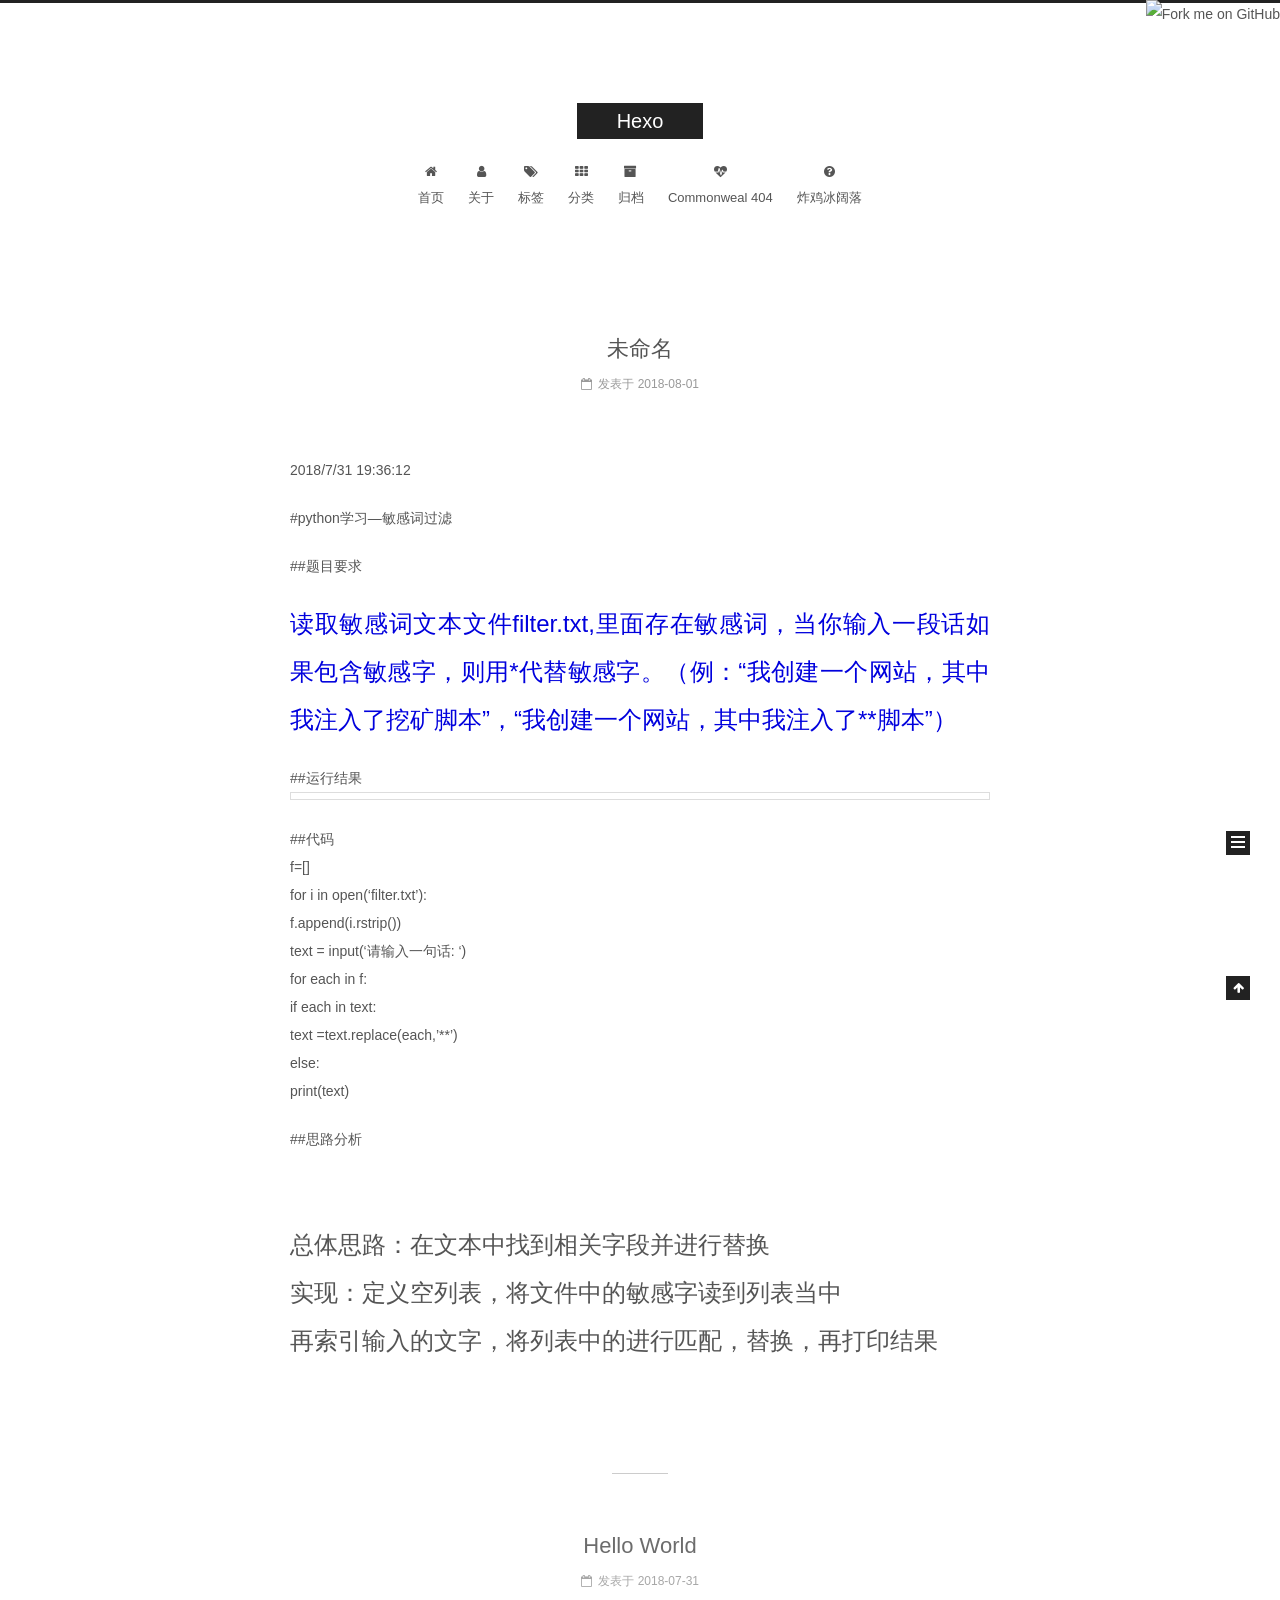
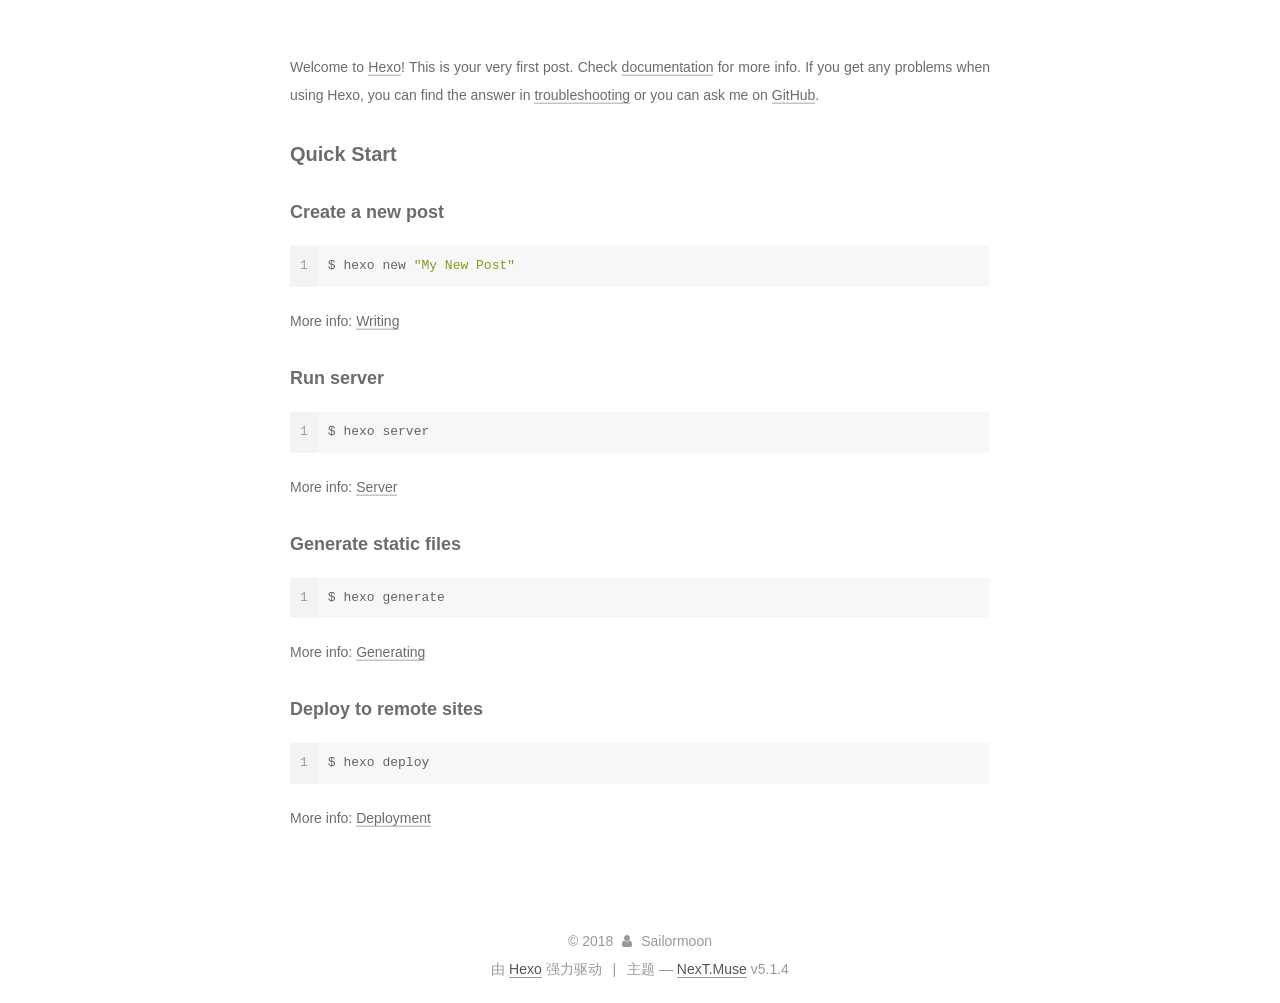
==== commit 4e4fdb40: "hexo deploy" ====
--- a/index.html
+++ b/index.html
@@ -281,6 +281,133 @@
   
   
   <div class="post-block">
+    <link itemprop="mainEntityOfPage" href="http://yoursite.com/2018/08/01/过滤敏感字/">
+
+    <span hidden itemprop="author" itemscope itemtype="http://schema.org/Person">
+      <meta itemprop="name" content="Sailormoon">
+      <meta itemprop="description" content="">
+      <meta itemprop="image" content="/images/20180731161547.jpg">
+    </span>
+
+    <span hidden itemprop="publisher" itemscope itemtype="http://schema.org/Organization">
+      <meta itemprop="name" content="Hexo">
+    </span>
+
+    
+      <header class="post-header">
+
+        
+        
+          <h1 class="post-title" itemprop="name headline">
+                
+                <a class="post-title-link" href="/2018/08/01/过滤敏感字/" itemprop="url">未命名</a></h1>
+        
+
+        <div class="post-meta">
+          <span class="post-time">
+            
+              <span class="post-meta-item-icon">
+                <i class="fa fa-calendar-o"></i>
+              </span>
+              
+                <span class="post-meta-item-text">发表于</span>
+              
+              <time title="创建于" itemprop="dateCreated datePublished" datetime="2018-08-01T10:39:42+08:00">
+                2018-08-01
+              </time>
+            
+
+            
+
+            
+          </span>
+
+          
+
+          
+            
+          
+
+          
+          
+
+          
+
+          
+
+          
+
+        </div>
+      </header>
+    
+
+    
+    
+    
+    <div class="post-body" itemprop="articleBody">
+
+      
+      
+
+      
+        
+          
+            <p>2018/7/31 19:36:12 </p>
+<p>#python学习—敏感词过滤</p>
+<p>##题目要求</p>
+<p><font color="#0000dd"><font size="5">读取敏感词文本文件filter.txt,里面存在敏感词，当你输入一段话如果包含敏感字，则用*代替敏感字。（例：“我创建一个网站，其中我注入了挖矿脚本”，“我创建一个网站，其中我注入了**脚本”）</font><br> </font></p>
+<p>##运行结果<br><img src="https://i.imgur.com/NS1AY5L.jpg" alt=""></p>
+<p>##代码<br>    f=[]<br>    for i in open(‘filter.txt’):<br>    f.append(i.rstrip())<br>    text = input(‘请输入一句话: ‘)<br>    for each in f:<br>    if each in text:<br>    text =text.replace(each,’**’)<br>    else:<br>    print(text)</p>
+<p>##思路分析</p>
+<p><font size="5"><br>总体思路：在文本中找到相关字段并进行替换<br>实现：定义空列表，将文件中的敏感字读到列表当中<br>再索引输入的文字，将列表中的进行匹配，替换，再打印结果<br></font><br> </p>
+
+          
+        
+      
+    </div>
+    
+    
+    
+
+    
+
+    
+
+    
+
+    <footer class="post-footer">
+      
+
+      
+
+      
+
+      
+      
+        <div class="post-eof"></div>
+      
+    </footer>
+  </div>
+  
+  
+  
+  </article>
+
+
+    
+      
+
+  
+
+  
+  
+  
+
+  <article class="post post-type-normal" itemscope itemtype="http://schema.org/Article">
+  
+  
+  
+  <div class="post-block">
     <link itemprop="mainEntityOfPage" href="http://yoursite.com/2018/07/31/hello-world/">
 
     <span hidden itemprop="author" itemscope itemtype="http://schema.org/Person">
@@ -446,7 +573,7 @@
               
                 <a href="/archives/">
               
-                  <span class="site-state-item-count">1</span>
+                  <span class="site-state-item-count">2</span>
                   <span class="site-state-item-name">日志</span>
                 </a>
               </div>
--- a/css/main.css
+++ b/css/main.css
@@ -1822,7 +1822,7 @@
   width: 4px;
   height: 4px;
   border-radius: 50%;
-  background: #8aff8c;
+  background: #1662ff;
 }
 .links-of-blogroll {
   font-size: 13px;
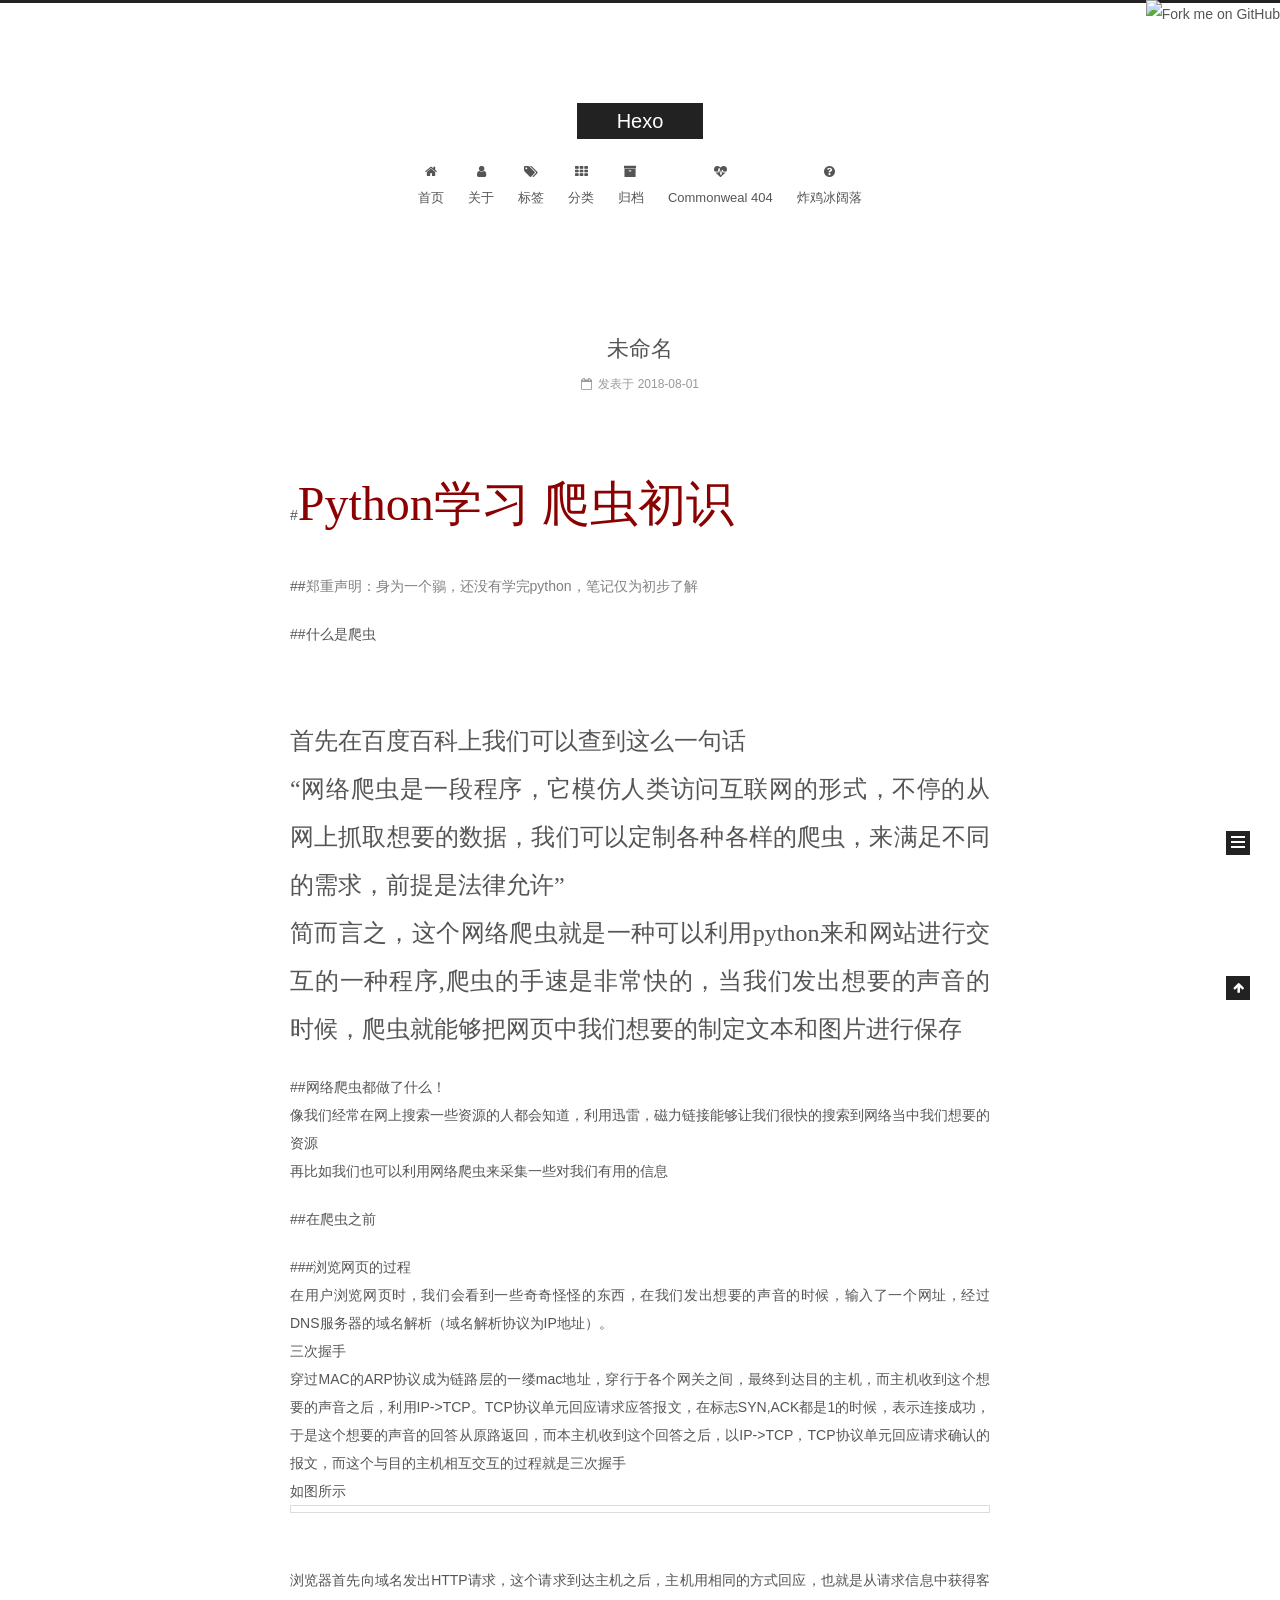
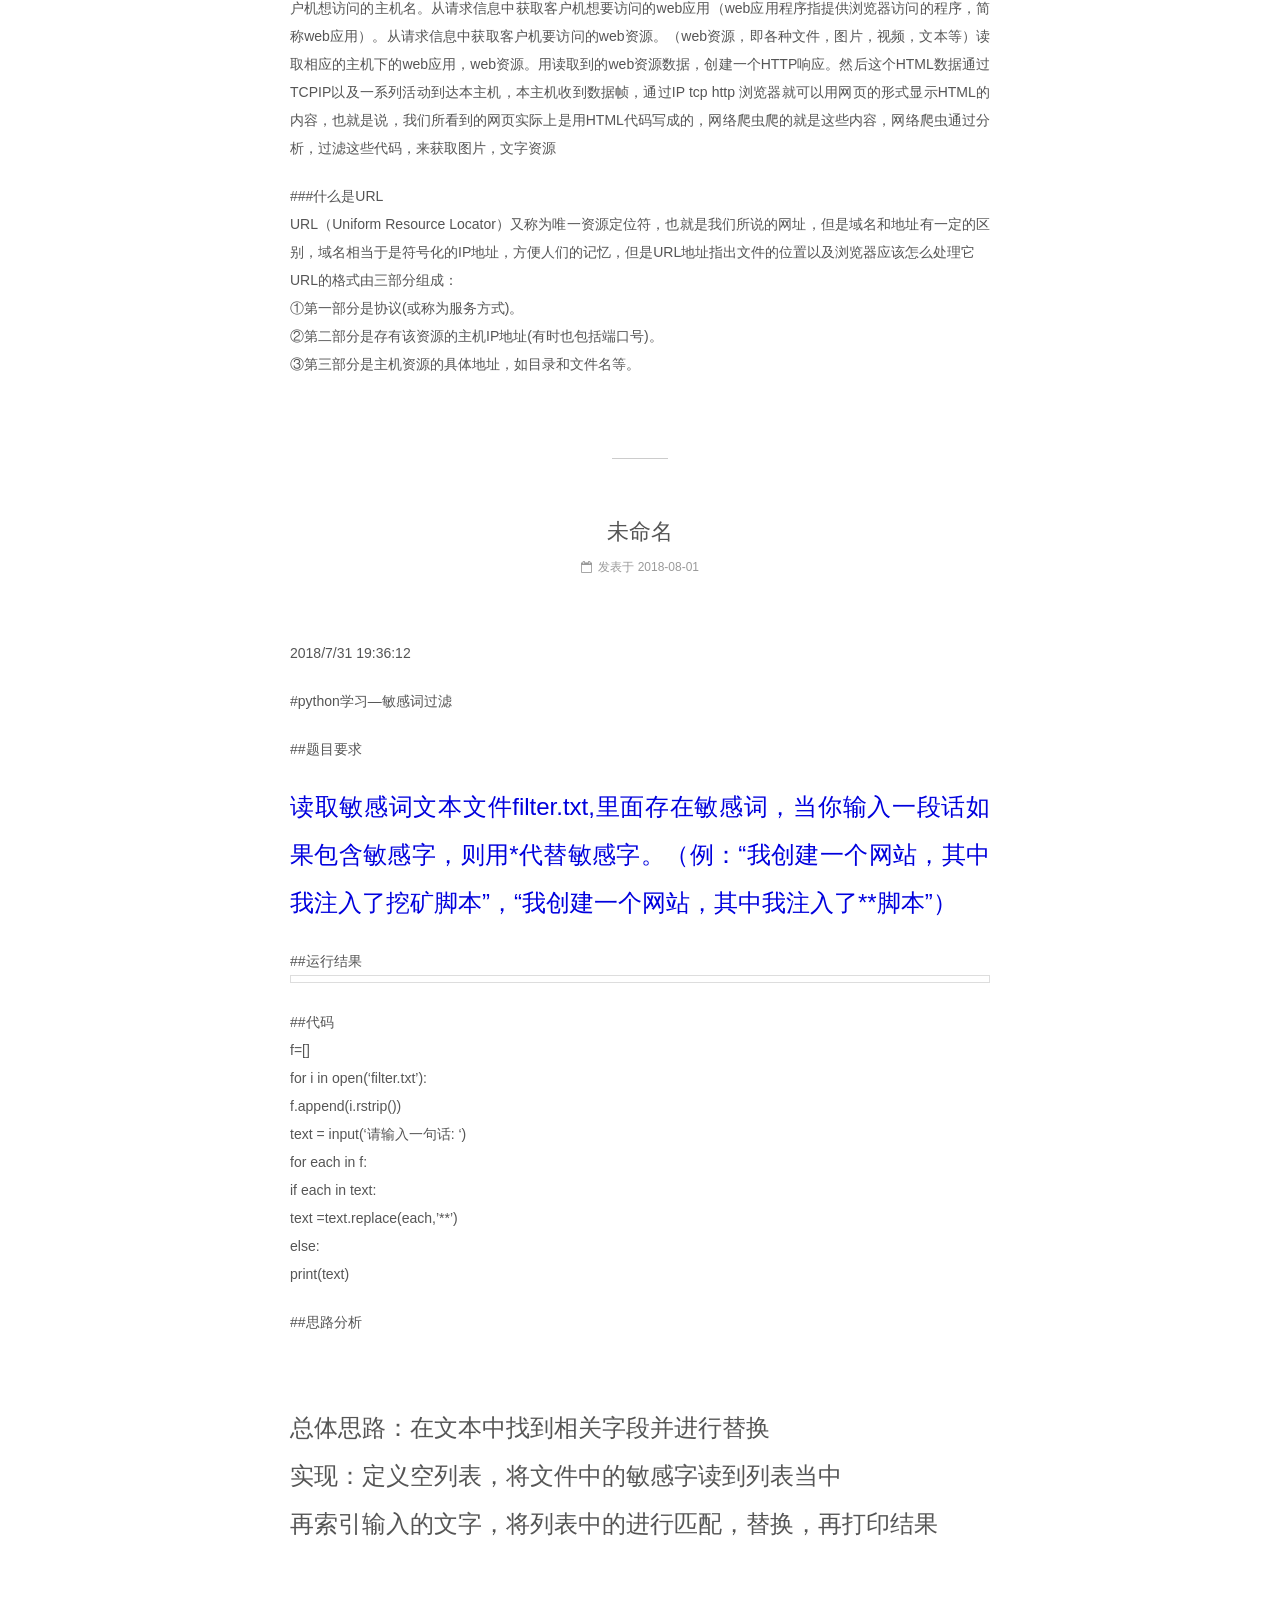
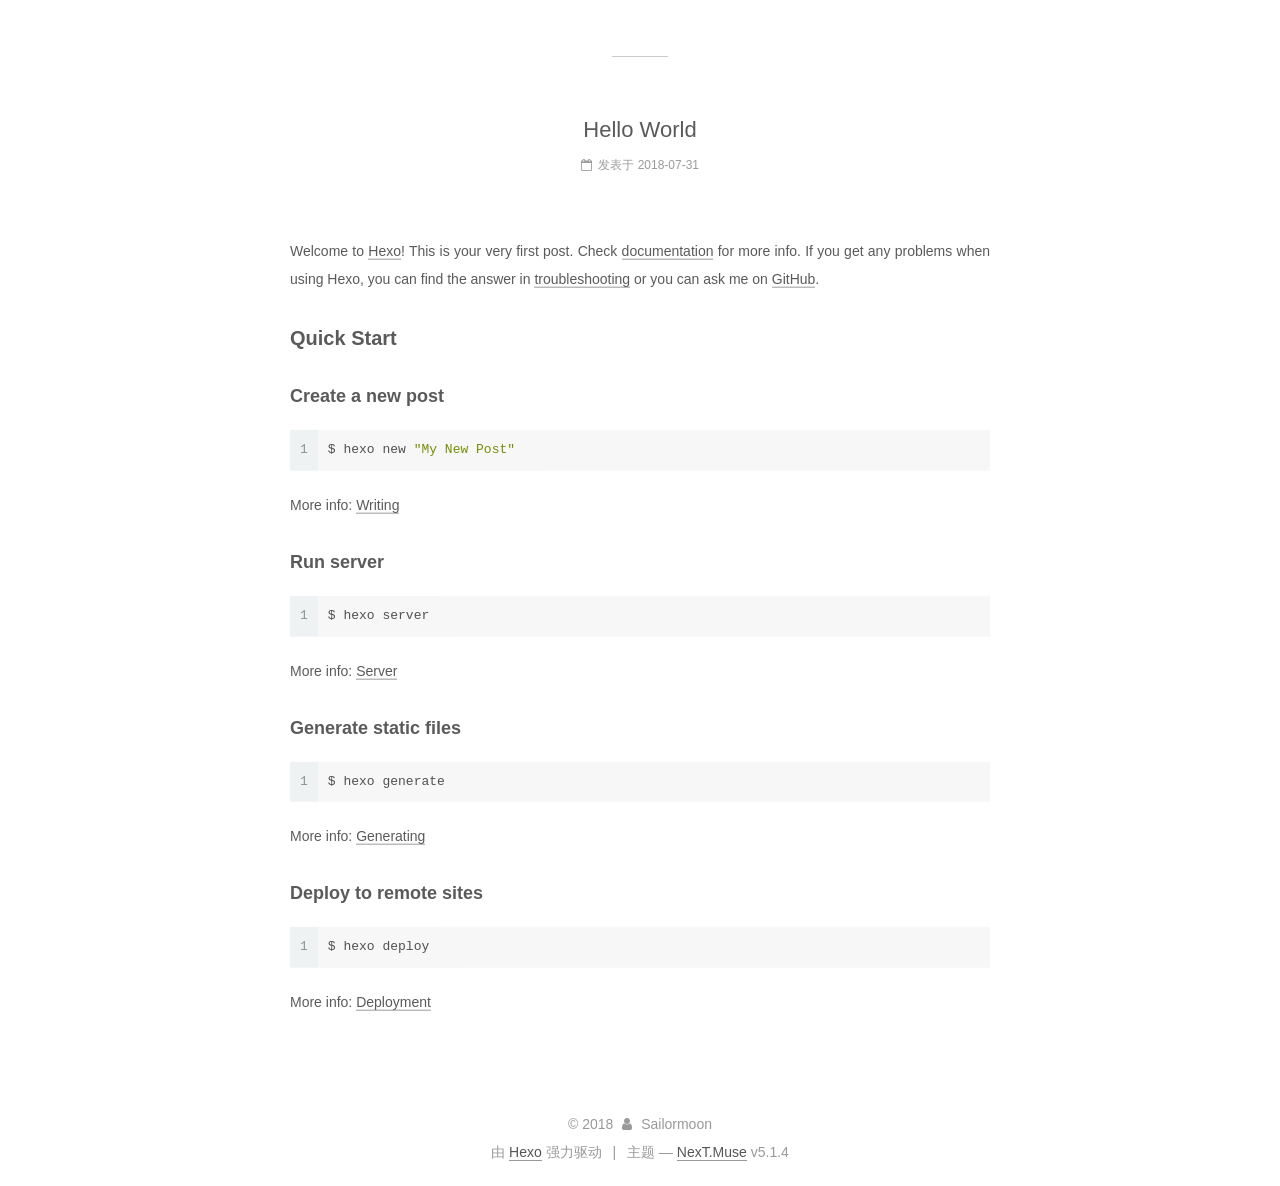
==== commit ee87d860: "hexo deploy" ====
--- a/index.html
+++ b/index.html
@@ -281,6 +281,133 @@
   
   
   <div class="post-block">
+    <link itemprop="mainEntityOfPage" href="http://yoursite.com/2018/08/01/爬虫第一步（一）/">
+
+    <span hidden itemprop="author" itemscope itemtype="http://schema.org/Person">
+      <meta itemprop="name" content="Sailormoon">
+      <meta itemprop="description" content="">
+      <meta itemprop="image" content="/images/20180731161547.jpg">
+    </span>
+
+    <span hidden itemprop="publisher" itemscope itemtype="http://schema.org/Organization">
+      <meta itemprop="name" content="Hexo">
+    </span>
+
+    
+      <header class="post-header">
+
+        
+        
+          <h1 class="post-title" itemprop="name headline">
+                
+                <a class="post-title-link" href="/2018/08/01/爬虫第一步（一）/" itemprop="url">未命名</a></h1>
+        
+
+        <div class="post-meta">
+          <span class="post-time">
+            
+              <span class="post-meta-item-icon">
+                <i class="fa fa-calendar-o"></i>
+              </span>
+              
+                <span class="post-meta-item-text">发表于</span>
+              
+              <time title="创建于" itemprop="dateCreated datePublished" datetime="2018-08-01T18:06:21+08:00">
+                2018-08-01
+              </time>
+            
+
+            
+
+            
+          </span>
+
+          
+
+          
+            
+          
+
+          
+          
+
+          
+
+          
+
+          
+
+        </div>
+      </header>
+    
+
+    
+    
+    
+    <div class="post-body" itemprop="articleBody">
+
+      
+      
+
+      
+        
+          
+            <p>#<font color="#8B0000" size="7" face="黑体">Python学习 爬虫初识</font></p>
+<p>##<font color="gray">郑重声明：身为一个鶸，还没有学完python，笔记仅为初步了解</font>    </p>
+<p>##<font face="微软雅黑">什么是爬虫</font></p>
+<p><font size="5" face="微软雅黑"><br>首先在百度百科上我们可以查到这么一句话<br>“网络爬虫是一段程序，它模仿人类访问互联网的形式，不停的从网上抓取想要的数据，我们可以定制各种各样的爬虫，来满足不同的需求，前提是法律允许”<br>简而言之，这个网络爬虫就是一种可以利用python来和网站进行交互的一种程序,爬虫的手速是非常快的，当我们发出想要的声音的时候，爬虫就能够把网页中我们想要的制定文本和图片进行保存  </font></p>
+<p>##网络爬虫都做了什么！<br>像我们经常在网上搜索一些资源的人都会知道，利用迅雷，磁力链接能够让我们很快的搜索到网络当中我们想要的资源<br>再比如我们也可以利用网络爬虫来采集一些对我们有用的信息</p>
+<p>##在爬虫之前</p>
+<p>###浏览网页的过程<br>在用户浏览网页时，我们会看到一些奇奇怪怪的东西，在我们发出想要的声音的时候，输入了一个网址，经过DNS服务器的域名解析（域名解析协议为IP地址）。<br>三次握手<br>穿过MAC的ARP协议成为链路层的一缕mac地址，穿行于各个网关之间，最终到达目的主机，而主机收到这个想要的声音之后，利用IP-&gt;TCP。TCP协议单元回应请求应答报文，在标志SYN,ACK都是1的时候，表示连接成功，于是这个想要的声音的回答从原路返回，而本主机收到这个回答之后，以IP-&gt;TCP，TCP协议单元回应请求确认的报文，而这个与目的主机相互交互的过程就是三次握手<br>如图所示<br><img src="https://i.imgur.com/c1O8uK6.jpg" alt=""><br>浏览器首先向域名发出HTTP请求，这个请求到达主机之后，主机用相同的方式回应，也就是从请求信息中获得客户机想访问的主机名。从请求信息中获取客户机想要访问的web应用（web应用程序指提供浏览器访问的程序，简称web应用）。从请求信息中获取客户机要访问的web资源。（web资源，即各种文件，图片，视频，文本等）读取相应的主机下的web应用，web资源。用读取到的web资源数据，创建一个HTTP响应。然后这个HTML数据通过TCPIP以及一系列活动到达本主机，本主机收到数据帧，通过IP tcp http 浏览器就可以用网页的形式显示HTML的内容，也就是说，我们所看到的网页实际上是用HTML代码写成的，网络爬虫爬的就是这些内容，网络爬虫通过分析，过滤这些代码，来获取图片，文字资源  </p>
+<p>###什么是URL<br>URL（Uniform Resource Locator）又称为唯一资源定位符，也就是我们所说的网址，但是域名和地址有一定的区别，域名相当于是符号化的IP地址，方便人们的记忆，但是URL地址指出文件的位置以及浏览器应该怎么处理它<br>URL的格式由三部分组成：<br>①第一部分是协议(或称为服务方式)。<br>②第二部分是存有该资源的主机IP地址(有时也包括端口号)。<br>③第三部分是主机资源的具体地址，如目录和文件名等。</p>
+
+          
+        
+      
+    </div>
+    
+    
+    
+
+    
+
+    
+
+    
+
+    <footer class="post-footer">
+      
+
+      
+
+      
+
+      
+      
+        <div class="post-eof"></div>
+      
+    </footer>
+  </div>
+  
+  
+  
+  </article>
+
+
+    
+      
+
+  
+
+  
+  
+  
+
+  <article class="post post-type-normal" itemscope itemtype="http://schema.org/Article">
+  
+  
+  
+  <div class="post-block">
     <link itemprop="mainEntityOfPage" href="http://yoursite.com/2018/08/01/过滤敏感字/">
 
     <span hidden itemprop="author" itemscope itemtype="http://schema.org/Person">
@@ -573,7 +700,7 @@
               
                 <a href="/archives/">
               
-                  <span class="site-state-item-count">2</span>
+                  <span class="site-state-item-count">3</span>
                   <span class="site-state-item-name">日志</span>
                 </a>
               </div>
--- a/css/main.css
+++ b/css/main.css
@@ -1822,7 +1822,7 @@
   width: 4px;
   height: 4px;
   border-radius: 50%;
-  background: #1662ff;
+  background: #ff8330;
 }
 .links-of-blogroll {
   font-size: 13px;
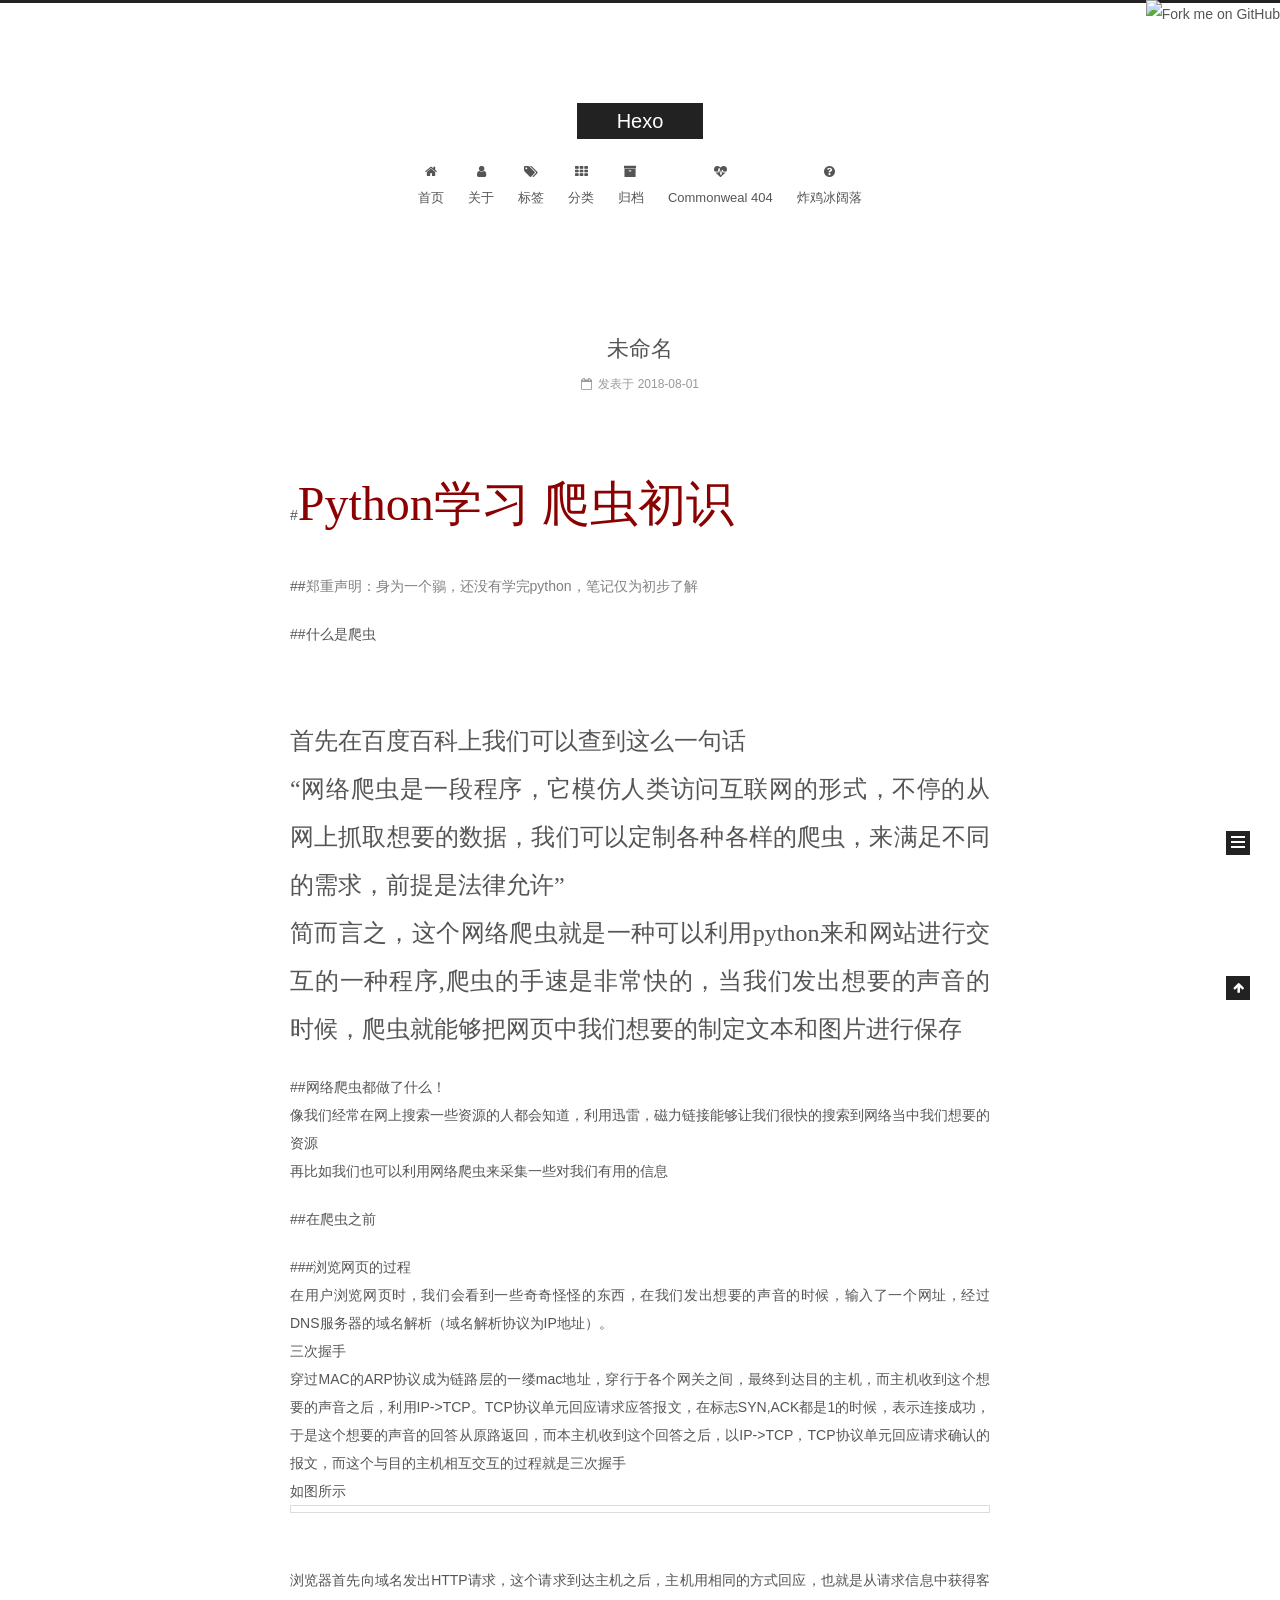
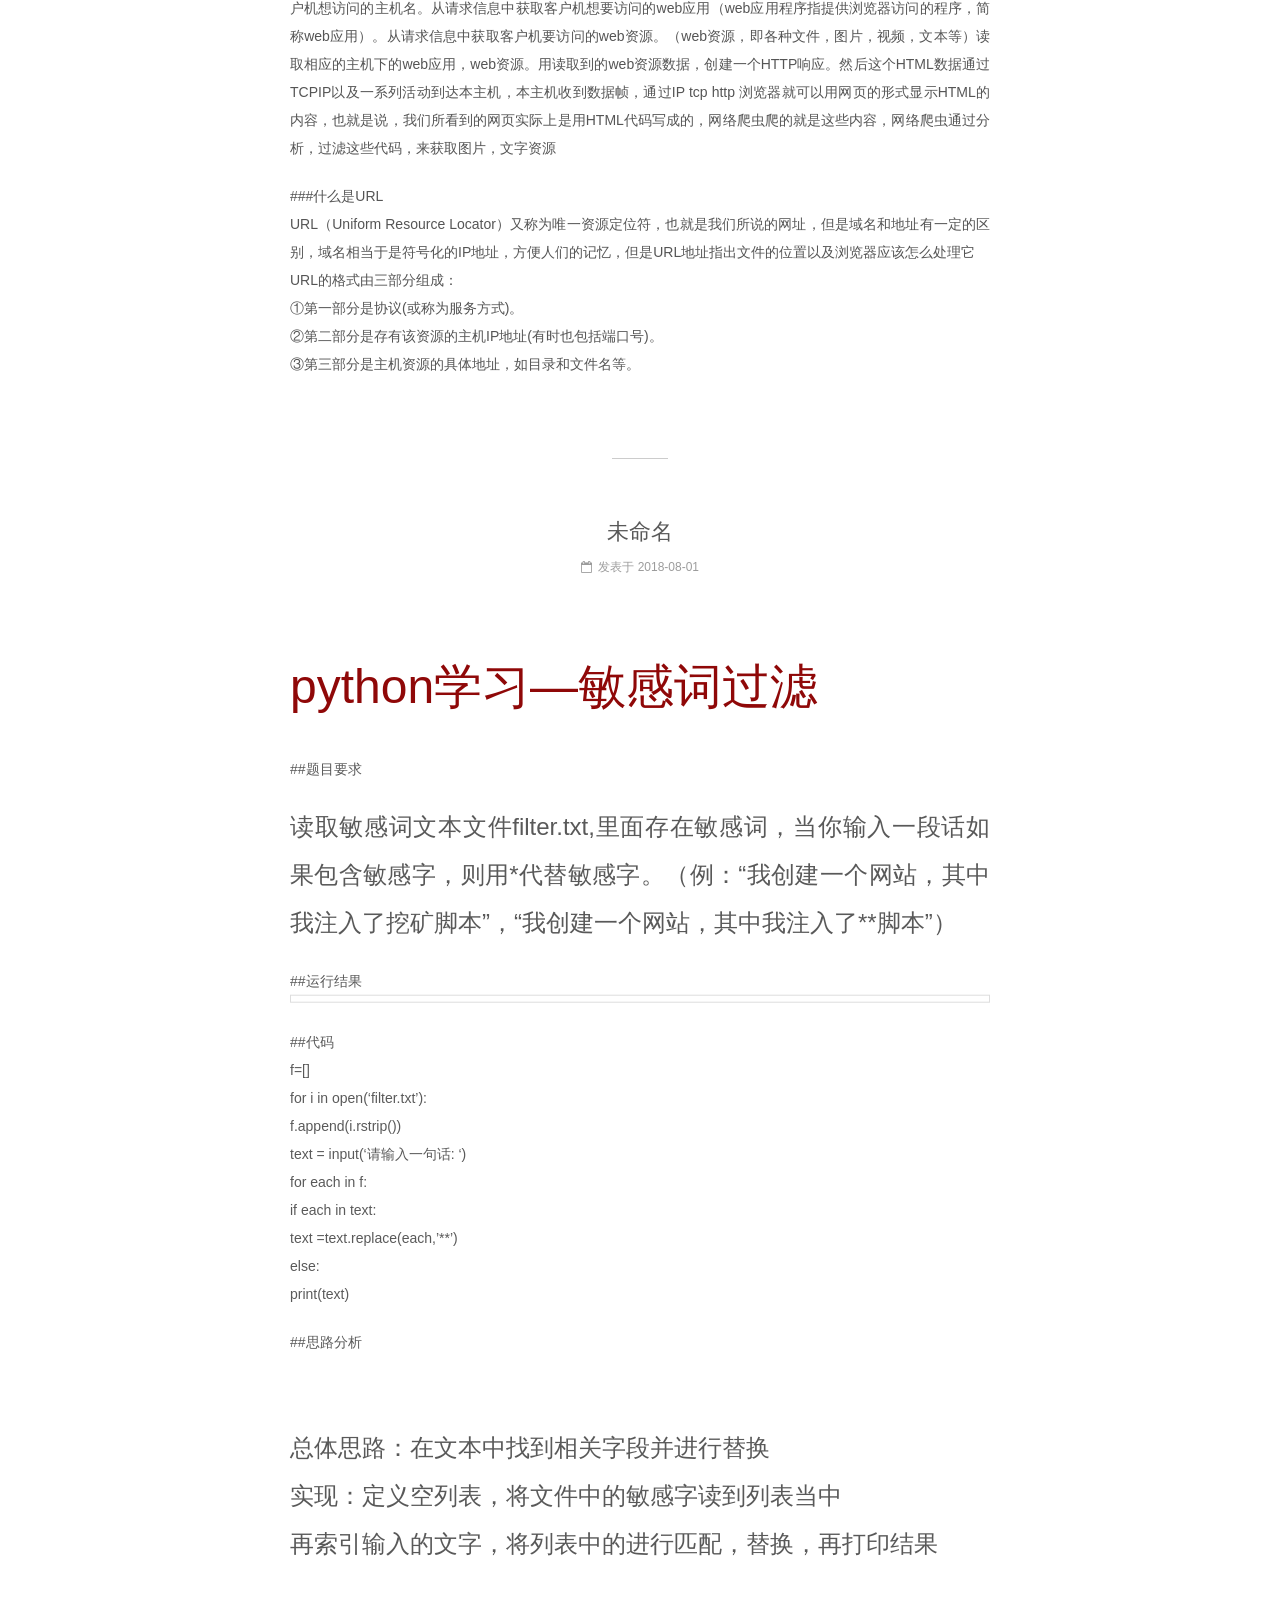
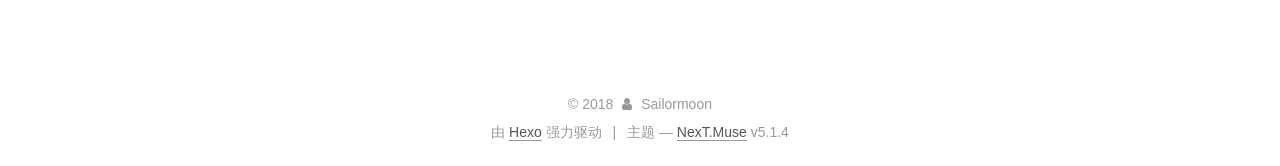
==== commit a34cf654: "hexo deploy" ====
--- a/index.html
+++ b/index.html
@@ -479,142 +479,13 @@
       
         
           
-            <p>2018/7/31 19:36:12 </p>
-<p>#python学习—敏感词过滤</p>
+            <p><font color="#8D0000" size="7">python学习—敏感词过滤</font></p>
 <p>##题目要求</p>
-<p><font color="#0000dd"><font size="5">读取敏感词文本文件filter.txt,里面存在敏感词，当你输入一段话如果包含敏感字，则用*代替敏感字。（例：“我创建一个网站，其中我注入了挖矿脚本”，“我创建一个网站，其中我注入了**脚本”）</font><br> </font></p>
+<p><font size="5">读取敏感词文本文件filter.txt,里面存在敏感词，当你输入一段话如果包含敏感字，则用*代替敏感字。（例：“我创建一个网站，其中我注入了挖矿脚本”，“我创建一个网站，其中我注入了**脚本”）</font><br> </p>
 <p>##运行结果<br><img src="https://i.imgur.com/NS1AY5L.jpg" alt=""></p>
 <p>##代码<br>    f=[]<br>    for i in open(‘filter.txt’):<br>    f.append(i.rstrip())<br>    text = input(‘请输入一句话: ‘)<br>    for each in f:<br>    if each in text:<br>    text =text.replace(each,’**’)<br>    else:<br>    print(text)</p>
 <p>##思路分析</p>
 <p><font size="5"><br>总体思路：在文本中找到相关字段并进行替换<br>实现：定义空列表，将文件中的敏感字读到列表当中<br>再索引输入的文字，将列表中的进行匹配，替换，再打印结果<br></font><br> </p>
-
-          
-        
-      
-    </div>
-    
-    
-    
-
-    
-
-    
-
-    
-
-    <footer class="post-footer">
-      
-
-      
-
-      
-
-      
-      
-        <div class="post-eof"></div>
-      
-    </footer>
-  </div>
-  
-  
-  
-  </article>
-
-
-    
-      
-
-  
-
-  
-  
-  
-
-  <article class="post post-type-normal" itemscope itemtype="http://schema.org/Article">
-  
-  
-  
-  <div class="post-block">
-    <link itemprop="mainEntityOfPage" href="http://yoursite.com/2018/07/31/hello-world/">
-
-    <span hidden itemprop="author" itemscope itemtype="http://schema.org/Person">
-      <meta itemprop="name" content="Sailormoon">
-      <meta itemprop="description" content="">
-      <meta itemprop="image" content="/images/20180731161547.jpg">
-    </span>
-
-    <span hidden itemprop="publisher" itemscope itemtype="http://schema.org/Organization">
-      <meta itemprop="name" content="Hexo">
-    </span>
-
-    
-      <header class="post-header">
-
-        
-        
-          <h1 class="post-title" itemprop="name headline">
-                
-                <a class="post-title-link" href="/2018/07/31/hello-world/" itemprop="url">Hello World</a></h1>
-        
-
-        <div class="post-meta">
-          <span class="post-time">
-            
-              <span class="post-meta-item-icon">
-                <i class="fa fa-calendar-o"></i>
-              </span>
-              
-                <span class="post-meta-item-text">发表于</span>
-              
-              <time title="创建于" itemprop="dateCreated datePublished" datetime="2018-07-31T10:09:11+08:00">
-                2018-07-31
-              </time>
-            
-
-            
-
-            
-          </span>
-
-          
-
-          
-            
-          
-
-          
-          
-
-          
-
-          
-
-          
-
-        </div>
-      </header>
-    
-
-    
-    
-    
-    <div class="post-body" itemprop="articleBody">
-
-      
-      
-
-      
-        
-          
-            <p>Welcome to <a href="https://hexo.io/" target="_blank" rel="noopener">Hexo</a>! This is your very first post. Check <a href="https://hexo.io/docs/" target="_blank" rel="noopener">documentation</a> for more info. If you get any problems when using Hexo, you can find the answer in <a href="https://hexo.io/docs/troubleshooting.html" target="_blank" rel="noopener">troubleshooting</a> or you can ask me on <a href="https://github.com/hexojs/hexo/issues" target="_blank" rel="noopener">GitHub</a>.</p>
-<h2 id="Quick-Start"><a href="#Quick-Start" class="headerlink" title="Quick Start"></a>Quick Start</h2><h3 id="Create-a-new-post"><a href="#Create-a-new-post" class="headerlink" title="Create a new post"></a>Create a new post</h3><figure class="highlight bash"><table><tr><td class="gutter"><pre><span class="line">1</span><br></pre></td><td class="code"><pre><span class="line">$ hexo new <span class="string">"My New Post"</span></span><br></pre></td></tr></table></figure>
-<p>More info: <a href="https://hexo.io/docs/writing.html" target="_blank" rel="noopener">Writing</a></p>
-<h3 id="Run-server"><a href="#Run-server" class="headerlink" title="Run server"></a>Run server</h3><figure class="highlight bash"><table><tr><td class="gutter"><pre><span class="line">1</span><br></pre></td><td class="code"><pre><span class="line">$ hexo server</span><br></pre></td></tr></table></figure>
-<p>More info: <a href="https://hexo.io/docs/server.html" target="_blank" rel="noopener">Server</a></p>
-<h3 id="Generate-static-files"><a href="#Generate-static-files" class="headerlink" title="Generate static files"></a>Generate static files</h3><figure class="highlight bash"><table><tr><td class="gutter"><pre><span class="line">1</span><br></pre></td><td class="code"><pre><span class="line">$ hexo generate</span><br></pre></td></tr></table></figure>
-<p>More info: <a href="https://hexo.io/docs/generating.html" target="_blank" rel="noopener">Generating</a></p>
-<h3 id="Deploy-to-remote-sites"><a href="#Deploy-to-remote-sites" class="headerlink" title="Deploy to remote sites"></a>Deploy to remote sites</h3><figure class="highlight bash"><table><tr><td class="gutter"><pre><span class="line">1</span><br></pre></td><td class="code"><pre><span class="line">$ hexo deploy</span><br></pre></td></tr></table></figure>
-<p>More info: <a href="https://hexo.io/docs/deployment.html" target="_blank" rel="noopener">Deployment</a></p>
 
           
         
@@ -700,7 +571,7 @@
               
                 <a href="/archives/">
               
-                  <span class="site-state-item-count">3</span>
+                  <span class="site-state-item-count">2</span>
                   <span class="site-state-item-name">日志</span>
                 </a>
               </div>
--- a/css/main.css
+++ b/css/main.css
@@ -1822,7 +1822,7 @@
   width: 4px;
   height: 4px;
   border-radius: 50%;
-  background: #ff8330;
+  background: #0049d5;
 }
 .links-of-blogroll {
   font-size: 13px;
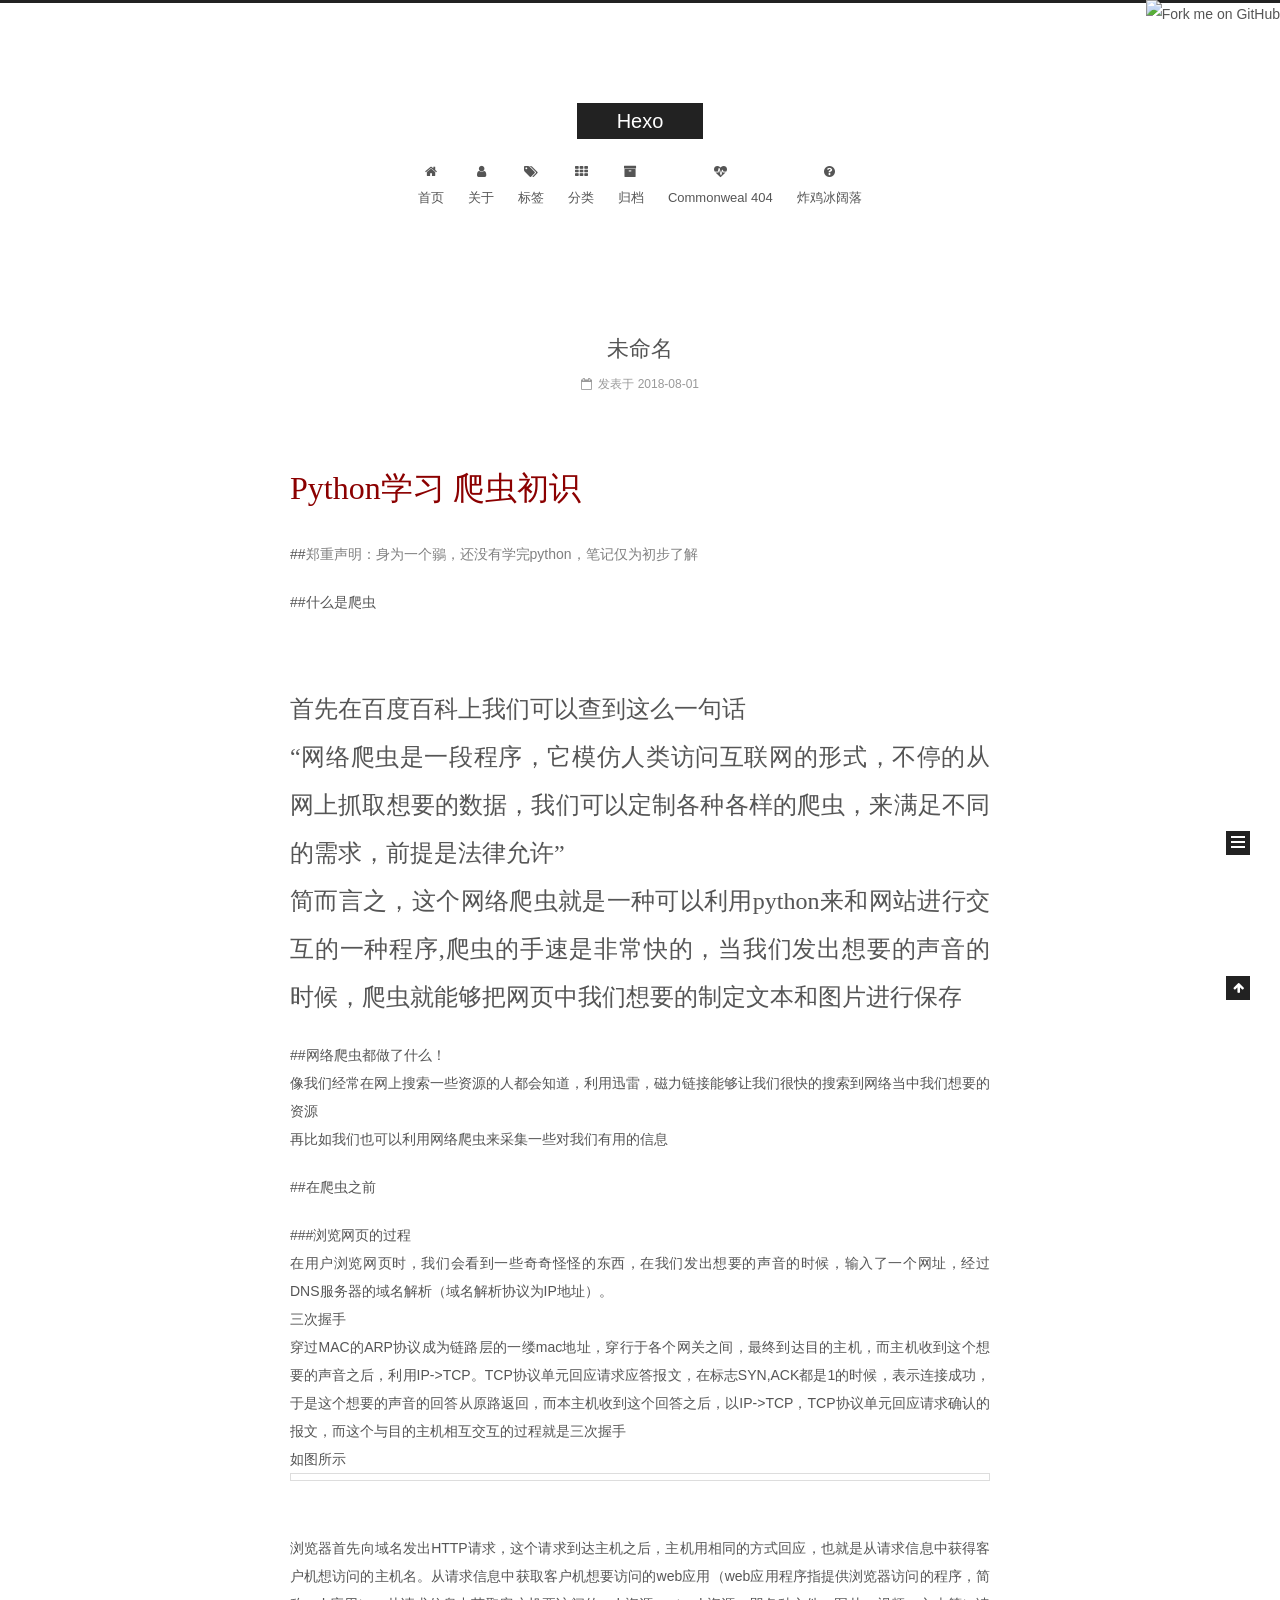
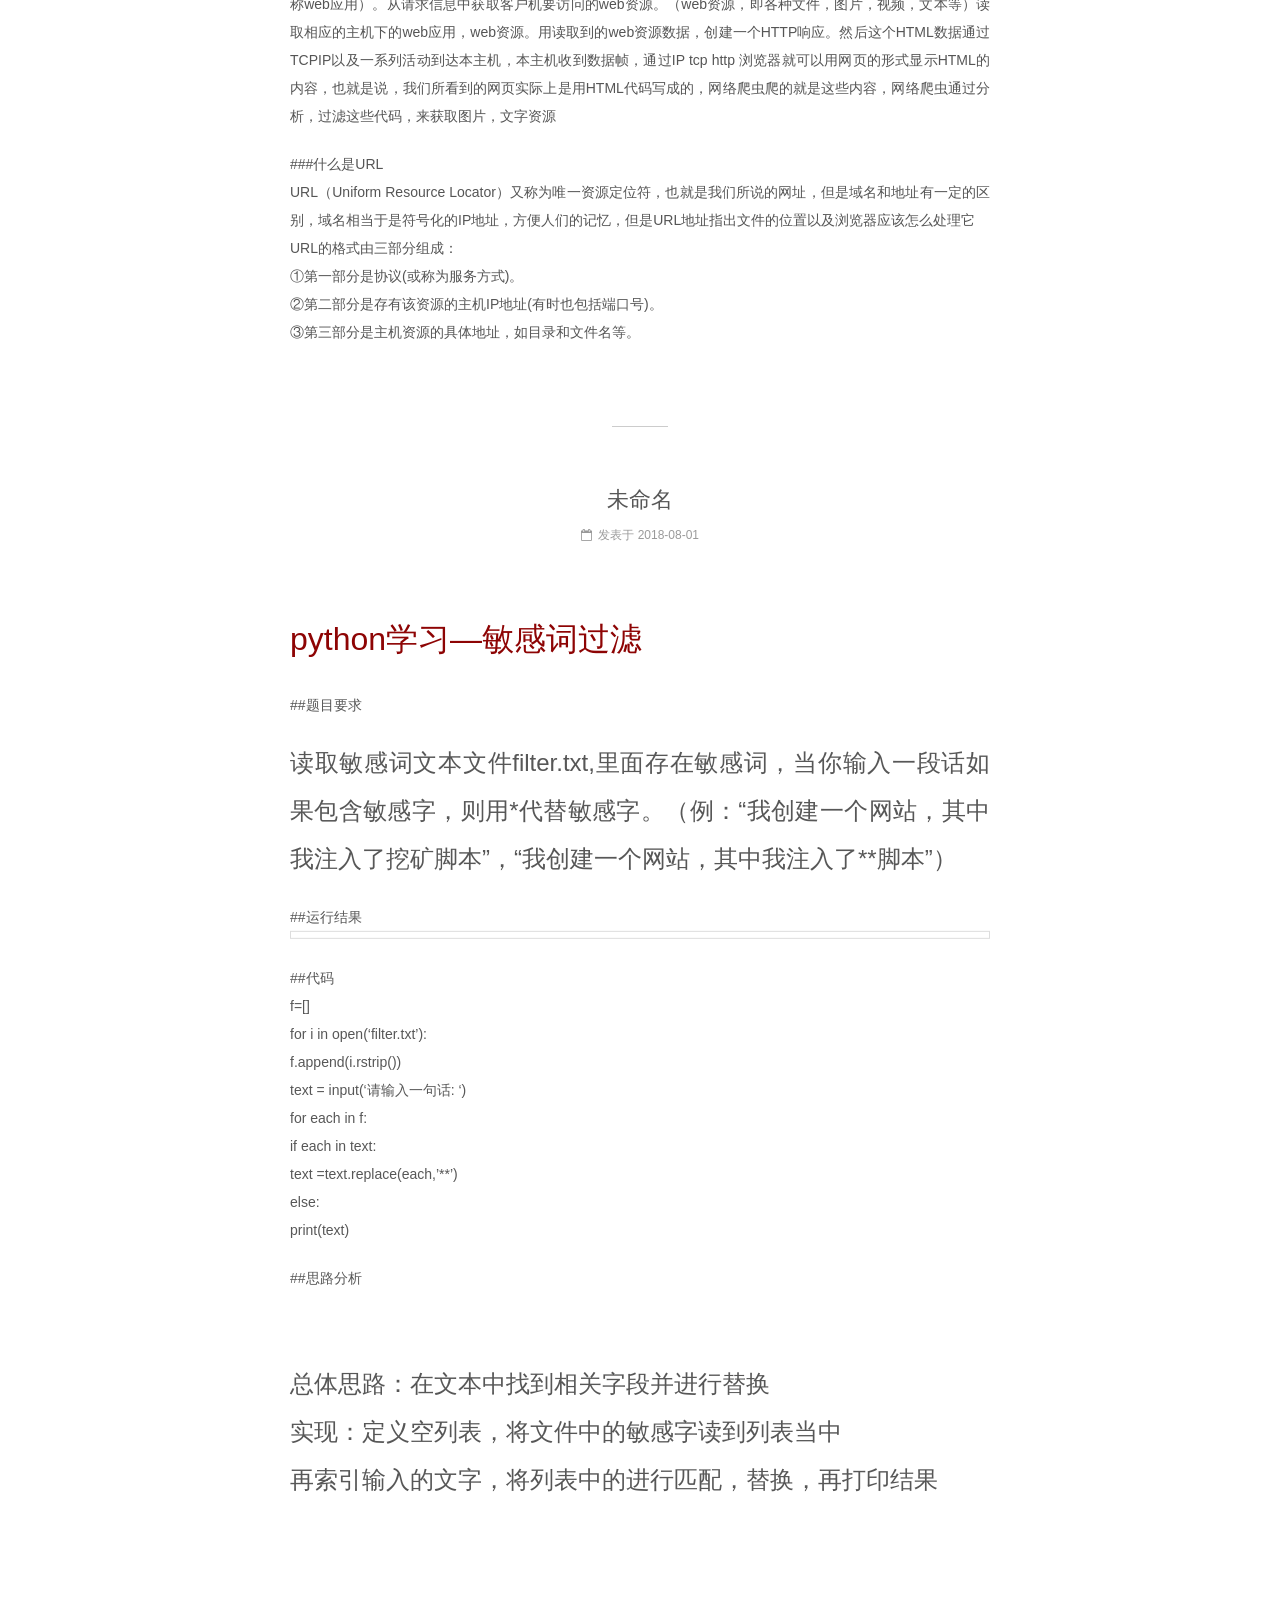
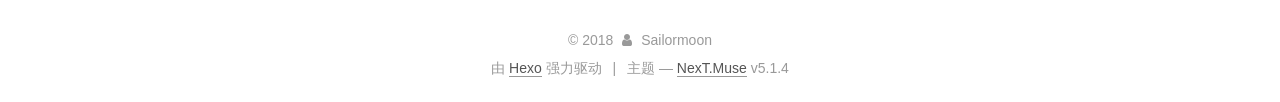
==== commit ff3b6d7d: "hexo deploy" ====
--- a/index.html
+++ b/index.html
@@ -352,7 +352,7 @@
       
         
           
-            <p>#<font color="#8B0000" size="7" face="黑体">Python学习 爬虫初识</font></p>
+            <p><font color="#8B0000" size="6" face="黑体">Python学习 爬虫初识</font></p>
 <p>##<font color="gray">郑重声明：身为一个鶸，还没有学完python，笔记仅为初步了解</font>    </p>
 <p>##<font face="微软雅黑">什么是爬虫</font></p>
 <p><font size="5" face="微软雅黑"><br>首先在百度百科上我们可以查到这么一句话<br>“网络爬虫是一段程序，它模仿人类访问互联网的形式，不停的从网上抓取想要的数据，我们可以定制各种各样的爬虫，来满足不同的需求，前提是法律允许”<br>简而言之，这个网络爬虫就是一种可以利用python来和网站进行交互的一种程序,爬虫的手速是非常快的，当我们发出想要的声音的时候，爬虫就能够把网页中我们想要的制定文本和图片进行保存  </font></p>
@@ -479,7 +479,7 @@
       
         
           
-            <p><font color="#8D0000" size="7">python学习—敏感词过滤</font></p>
+            <p><font color="#8D0000" size="6">python学习—敏感词过滤</font></p>
 <p>##题目要求</p>
 <p><font size="5">读取敏感词文本文件filter.txt,里面存在敏感词，当你输入一段话如果包含敏感字，则用*代替敏感字。（例：“我创建一个网站，其中我注入了挖矿脚本”，“我创建一个网站，其中我注入了**脚本”）</font><br> </p>
 <p>##运行结果<br><img src="https://i.imgur.com/NS1AY5L.jpg" alt=""></p>
--- a/css/main.css
+++ b/css/main.css
@@ -1822,7 +1822,7 @@
   width: 4px;
   height: 4px;
   border-radius: 50%;
-  background: #0049d5;
+  background: #9f13b1;
 }
 .links-of-blogroll {
   font-size: 13px;
